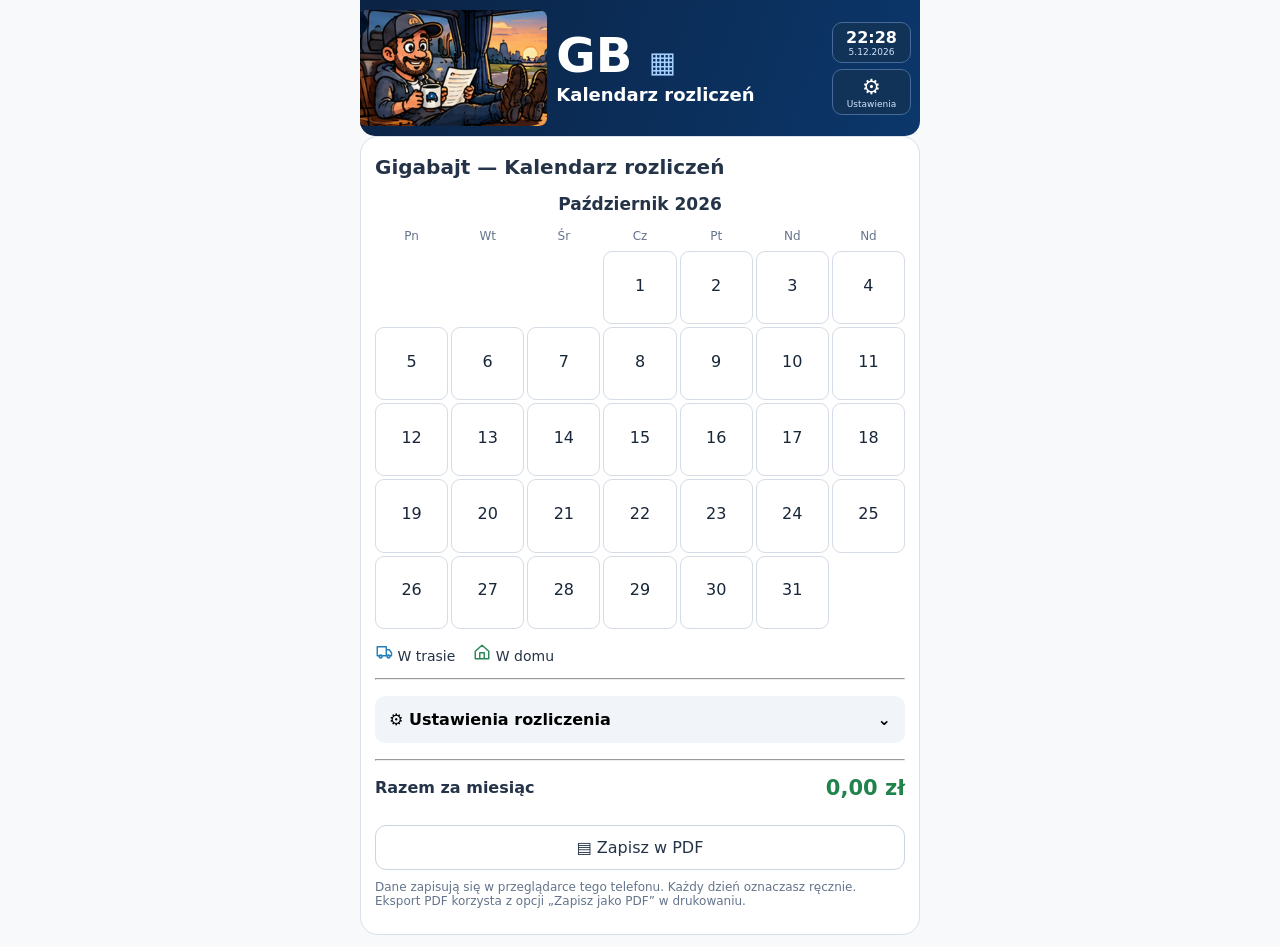
==== index.html @ 6aa5206d "Add files via upload" ====
<!doctype html><html lang="pl"><head><meta charset="utf-8"><meta name="viewport" content="width=device-width,initial-scale=1"><title>Gigabajt — Kalendarz rozliczeń</title><style>
:root{font-family:system-ui,-apple-system,Arial,sans-serif;color:#243347;background:#f7f9fb}*{box-sizing:border-box}body{margin:0;padding:12px}.app{max-width:560px;margin:auto;background:white;border:1px solid #d9e0e8;border-radius:18px;padding:14px}h1{font-size:20px;margin:4px 0 15px}h2{font-size:17px;text-align:center;margin:10px 0}.calendar{display:grid;grid-template-columns:repeat(7,minmax(0,1fr));gap:3px}.weekday{text-align:center;color:#64748b;font-size:12px;padding:5px 0}.day{aspect-ratio:1;border:1px solid #d5dce5;border-radius:9px;background:white;display:flex;flex-direction:column;justify-content:space-between;align-items:center;padding:1px 0;min-width:0;color:#182739;cursor:pointer}.day .money{font-size:clamp(8px,2.3vw,11px);color:#2176a8;font-weight:700;min-height:12px;white-space:nowrap}.day .date{font-size:16px}.day .icons{height:17px;display:flex;justify-content:center;align-items:center}.day.start{background:#fff2d2}.day.trip,.day.end{background:#e2f2e9}.day.vacation{background:#efe9fa}.day.selected{outline:2px solid #287db8}.legend{display:flex;gap:18px;align-items:center;margin:14px 0;font-size:14px}.symbol{display:inline-flex;align-items:center;justify-content:center;font-size:16px;line-height:1}.truck{color:#227eb9}.house{color:#278854}.symbol svg{width:18px;height:18px;stroke:currentColor;fill:none;stroke-width:1.9;stroke-linecap:round;stroke-linejoin:round}.day .symbol svg{width:17px;height:17px}.panel{border:1px solid #d9e0e8;border-radius:14px;padding:14px;margin:14px 0}.panel h3{margin:0 0 15px;font-size:19px}.choice{display:flex;gap:9px;align-items:center;margin:14px 0;font-size:16px}.choice input{accent-color:#222;width:19px;height:19px}label.field{display:block;font-size:14px;margin:14px 0 6px}input[type=text],input[type=number]{width:100%;border:1px solid #9ca3af;border-radius:12px;padding:13px;font-size:17px;background:white;color:#243347}button{cursor:pointer;font:inherit}.btn{border:1px solid #227eb9;border-radius:11px;padding:12px;background:#227eb9;color:white;width:100%;margin-top:10px}.btn.danger{color:#b91c1c;border-color:#efb1b1;background:white}.btn.secondary{background:white;color:#243347;border-color:#cbd5e1}.head{display:flex;justify-content:space-between;align-items:center;gap:8px}.head button{border:0;background:transparent;font-size:24px;color:#64748b}.settings{width:100%;border:0;border-radius:10px;background:#f1f5f9;text-align:left;padding:14px;font-weight:650;margin:8px 0}.choices{display:grid;grid-template-columns:1fr 1fr;gap:10px}.tile{border:1px solid #d5dce5;border-radius:12px;background:white;padding:16px 8px;min-height:88px}.tile.active{border:2px solid #278854}.muted{font-size:13px;color:#64748b}.total{display:flex;justify-content:space-between;align-items:center;gap:8px;font-weight:650;margin:15px 0}.total strong{color:#20834c;font-size:21px;white-space:nowrap}.error{color:#b91c1c;font-size:13px}.hint{color:#64748b;font-size:12px;margin-top:10px}.printhead{display:none}@media print{body{padding:0;background:white}.app{max-width:none;border:0}.no-print,.panel,.settings{display:none!important}.printhead{display:block}.day{break-inside:avoid}.calendar{max-width:700px}.day .money{font-size:12px}.day .date{font-size:18px}.day{height:75px;aspect-ratio:auto}.report{display:block!important}h1{font-size:24px}}.report{display:none}.report table{border-collapse:collapse;width:100%;font-size:12px}.report td,.report th{border:1px solid #ccc;padding:5px;text-align:left}
</style><link rel="stylesheet" href="gb-dodatki.css"></head><body><header id="gbHeader" class="gb-header no-print"><div class="gb-illustration" aria-hidden="true"></div><div class="gb-title"><div class="gb-logo">GB <span>▦</span></div><div id="gbSubTitle">Kalendarz rozliczeń</div></div><div class="gb-actions"><div class="gb-clock" id="gbClock"><b id="gbTime">--:--</b><small id="gbDate">--.--.----</small></div><button class="gb-gear" id="gbGear" type="button">⚙<small id="gbSettingsLabel">Ustawienia</small></button></div></header><section id="gbAppSettings" class="gb-options no-print" hidden></section><main class="app"><h1>Gigabajt — Kalendarz rozliczeń</h1><h2 id="month"></h2><div id="calendar" class="calendar"></div><div class="legend"><span><span class="symbol truck" id="legendTruck"></span> W trasie</span><span><span class="symbol house" id="legendHouse"></span> W domu</span></div><div id="editor" class="panel no-print" hidden></div><hr class="no-print"><button class="settings no-print" id="settingsButton">⚙ Ustawienia rozliczenia <span style="float:right">⌄</span></button><div id="settingsBody" class="panel no-print" hidden></div><hr><div class="total"><span>Razem za miesiąc</span><strong id="total">0,00 zł</strong></div><button class="btn secondary no-print" id="pdf">▤ Zapisz w PDF</button><p class="hint no-print">Dane zapisują się w przeglądarce tego telefonu. Każdy dzień oznaczasz ręcznie. Eksport PDF korzysta z opcji „Zapisz jako PDF” w drukowaniu.</p><section class="report" id="report"></section></main><script>
const truck='<span class="symbol truck"><svg viewBox="0 0 24 24"><path d="M3 5h12v12H3zM15 9h4l3 4v4h-7z"/><circle cx="7.5" cy="18" r="2"/><circle cx="18" cy="18" r="2"/></svg></span>';
const house='<span class="symbol house"><svg viewBox="0 0 24 24"><path d="m3 11 9-8 9 8v10H3zM9 21v-8h6v8"/></svg></span>';
const monthDate=new Date();let year=monthDate.getFullYear(),month=monthDate.getMonth();const monthNames=['stycznia','lutego','marca','kwietnia','maja','czerwca','lipca','sierpnia','września','października','listopada','grudnia'];
// Pierwszy test pozostaje w październiku 2026, zgodnie z zatwierdzonym kalendarzem.
year=2026;month=9;
const storageKey='gigabajt-rozliczenia-web-v1';let state={days:{},system:'daily',rate:'500',vacationRate:'190',kmRate:'0,80',mode:'hours'};try{const saved=JSON.parse(localStorage.getItem(storageKey)||'null');if(saved&&typeof saved==='object')state={...state,...saved}}catch(e){};
let selected=null,settingsPage='closed';const $=id=>document.getElementById(id),get=d=>state.days[d]||{kind:'empty'};const num=v=>Number(String(v??'').replace(',','.'));const valid=v=>String(v??'').trim()!==''&&Number.isFinite(num(v))&&num(v)>=0;const fmt=v=>v.toLocaleString('pl-PL',{minimumFractionDigits:2,maximumFractionDigits:2});const minutes=t=>{let a=(t||'00:00').split(':').map(Number);return a[0]*60+a[1]};const daysInMonth=new Date(year,month+1,0).getDate();function persist(){localStorage.setItem(storageKey,JSON.stringify(state))}
function pairs(){let start=null,out={};for(let d=1;d<=daysInMonth;d++){let v=get(d);if(v.kind==='start'&&valid(v.reading))start={day:d,reading:num(v.reading)};else if(v.kind==='end'&&start&&valid(v.reading)){let km=num(v.reading)-start.reading;if(km>=0)out[d]={from:start.day,km,pay:km*(valid(state.kmRate)?num(state.kmRate):0)};start=null}}return out}
function earning(d,p=pairs()){let v=get(d);if(v.kind==='vacation')return valid(v.vacAmount)?num(v.vacAmount):0;if(state.system==='km')return p[d]?.pay||0;let r=valid(state.rate)?num(state.rate):0;if(v.kind==='trip')return r;if(v.kind==='start')return ['start','both'].includes(state.mode)?r:r*(1440-minutes(v.time))/1440;if(v.kind==='end')return ['end','both'].includes(state.mode)?r:r*minutes(v.time)/1440;return 0}
function iconFor(k){return k==='start'?house+truck:k==='trip'?truck:k==='end'?truck+house:k==='home'||k==='vacation'?house:''}
function render(){let p=pairs(),html='';for(let w of ['Pn','Wt','Śr','Cz','Pt','So','Nd'])html+=`<div class="weekday">${w}</div>`;let offset=(new Date(year,month,1).getDay()+6)%7;for(let i=0;i<offset;i++)html+='<div></div>';for(let d=1;d<=daysInMonth;d++){let v=get(d),pay=earning(d,p);html+=`<button class="day ${v.kind} ${selected===d?'selected':''}" data-day="${d}"><span class="money">${pay>0?Math.round(pay)+' zł':''}</span><span class="date">${d}</span><span class="icons">${iconFor(v.kind)}</span></button>`} $('calendar').innerHTML=html;document.querySelectorAll('[data-day]').forEach(b=>b.onclick=()=>openDay(+b.dataset.day));$('month').textContent='Październik 2026';$('total').textContent=fmt(Array.from({length:daysInMonth},(_,i)=>earning(i+1,p)).reduce((a,b)=>a+b,0))+' zł';$('legendTruck').innerHTML=truck;$('legendHouse').innerHTML=house;renderReport(p)}
const options=[['start',house+truck,'Wyjazd w trasę'],['trip',truck,'W trasie / pracuję'],['end',truck+house,'Powrót do domu'],['home',house,'Pobyt w domu'],['vacation',house,'Urlop płatny']];function openDay(d){selected=d;let v=get(d);$('editor').hidden=false;$('editor').innerHTML=`<div class="head"><h3>${d} ${monthNames[month]}</h3><button id="closeEditor">×</button></div><p>Wybierz oznaczenie tego dnia:</p>${options.map(([k,ico,t])=>`<label class="choice"><input type="radio" name="kind" value="${k}" ${v.kind===k?'checked':''}>${ico} ${t}</label>`).join('')}<div id="extra"></div><p id="err" class="error"></p><button class="btn" id="saveDay">Zatwierdź dzień</button>${v.kind!=='empty'?'<button class="btn danger" id="removeDay">Usuń dane dnia</button>':''}`;document.querySelectorAll('input[name=kind]').forEach(x=>x.onchange=showExtra);$('closeEditor').onclick=()=>{selected=null;$('editor').hidden=true;render()};$('saveDay').onclick=saveDay;if($('removeDay'))$('removeDay').onclick=()=>{delete state.days[selected];persist();selected=null;$('editor').hidden=true;render()};showExtra();render()}
function showExtra(){let kind=document.querySelector('input[name=kind]:checked')?.value||'empty',v=get(selected),x='';if(kind==='start'||kind==='end'){if(state.system==='km')x=`<label class="field">${kind==='start'?'Początkowy':'Końcowy'} stan licznika (km)</label><input id="entry" type="number" inputmode="decimal" enterkeyhint="done" value="${v.reading||''}" placeholder="Np. 125000">`;else x=`<label class="field">${kind==='start'?'Godzina wyjazdu':'Godzina powrotu'} (HH:MM)</label><input id="entry" type="text" inputmode="numeric" enterkeyhint="done" value="${v.time||(kind==='end'?'18:00':'06:00')}" placeholder="06:00">`}if(kind==='vacation')x=`<label class="field">Ile masz płacone za jeden dzień urlopu? (zł)</label><input id="entry" type="text" inputmode="decimal" enterkeyhint="done" value="${v.kind==='vacation'?v.vacAmount:state.vacationRate}" placeholder="Np. 200">`;$('extra').innerHTML=x;const entry=$('entry');if(entry)entry.addEventListener('keydown',e=>{if(e.key==='Enter'){e.preventDefault();saveDay()}})}
function saveDay(){let kind=document.querySelector('input[name=kind]:checked')?.value||'empty',v=get(selected),entry=$('entry')?.value||'',next={kind,time:v.time||'',reading:v.reading||'',vacAmount:v.vacAmount};if(['start','end'].includes(kind)){if(state.system==='km'){if(!valid(entry))return $('err').textContent='Wpisz poprawny stan licznika.';next.reading=entry}else{if(!/^([01]\d|2[0-3]):[0-5]\d$/.test(entry))return $('err').textContent='Wpisz poprawną godzinę HH:MM.';next.time=entry}}if(kind==='vacation'){if(!valid(entry))return $('err').textContent='Wpisz poprawną kwotę urlopu.';next.vacAmount=entry}state.days[selected]=next;persist();selected=null;$('editor').hidden=true;render()}
$('settingsButton').onclick=()=>{settingsPage=settingsPage==='closed'?'menu':'closed';renderSettings()};function renderSettings(){let el=$('settingsBody');el.hidden=settingsPage==='closed';if(el.hidden)return;if(settingsPage==='menu'){el.innerHTML=`<p>Wybierz sposób rozliczania:</p><div class="choices"><button class="tile ${state.system==='daily'?'active':''}" data-page="daily">▦<br>Dniówki ${state.system==='daily'?'✓':''}</button><button class="tile ${state.system==='km'?'active':''}" data-page="km">♧<br>Kilometrówka ${state.system==='km'?'✓':''}</button></div>`;el.querySelectorAll('[data-page]').forEach(b=>b.onclick=()=>{settingsPage=b.dataset.page;renderSettings()});return}let daily=settingsPage==='daily';el.innerHTML=`<button class="btn secondary" id="back">← Wróć</button><h3>Ustawienia ${daily?'dniówki':'kilometrówki'}</h3><label class="choice"><input type="checkbox" id="active" ${state.system===settingsPage?'checked':''}> Rozliczaj mnie w systemie ${daily?'dniówek':'kilometrówki'}</label>${daily?`<label class="field">Dniówka (zł)</label><input id="rate" type="text" inputmode="decimal" enterkeyhint="done" value="${state.rate}"><label class="field">Stawka urlopowa — domyślna (zł)</label><input id="vacationRate" type="text" inputmode="decimal" enterkeyhint="done" value="${state.vacationRate}"><label class="field">Sposób naliczania wyjazdu i powrotu</label>${[['hours','Wyjazd i powrót według godzin'],['start','Wyjazd pełny, powrót według godzin'],['end','Wyjazd według godzin, powrót pełny'],['both','Wyjazd i powrót — pełne dniówki']].map(([v,t])=>`<label class="choice"><input type="radio" name="mode" value="${v}" ${state.mode===v?'checked':''}>${t}</label>`).join('')}`:`<label class="field">Stawka za kilometr (zł/km)</label><input id="kmRate" type="text" inputmode="decimal" enterkeyhint="done" value="${state.kmRate}"><p class="muted">Stan licznika wpisujesz w dniu wyjazdu i powrotu.</p>`}<p id="settingsErr" class="error"></p><button class="btn" id="saveSettings">Zapisz i zamknij</button>`;$('back').onclick=()=>{settingsPage='menu';renderSettings()};$('active').onchange=e=>{if(e.target.checked){state.system=settingsPage;persist();render()}};$('saveSettings').onclick=saveSettings;el.querySelectorAll('input:not([type=radio]):not([type=checkbox])').forEach(i=>i.onkeydown=e=>{if(e.key==='Enter'){e.preventDefault();saveSettings()}})}
function saveSettings(){let keys=settingsPage==='daily'?['rate','vacationRate']:['kmRate'];for(let k of keys){let value=$(k).value;if(!valid(value))return $('settingsErr').textContent='Wpisz poprawną stawkę.';state[k]=value}if(settingsPage==='daily')state.mode=document.querySelector('input[name=mode]:checked').value;persist();settingsPage='closed';renderSettings();render()}
const labels={start:'Wyjazd w trasę',trip:'W trasie',end:'Powrót do domu',home:'Pobyt w domu',vacation:'Urlop płatny'};function renderReport(p){let rows='';for(let d=1;d<=daysInMonth;d++){let v=get(d);if(v.kind==='empty')continue;let detail=v.kind==='vacation'?`Urlop: ${fmt(num(v.vacAmount)||0)} zł`:state.system==='km'?(v.reading?`Licznik: ${v.reading} km`:'')+(p[d]?` | Przebieg: ${p[d].km} km`:''):(v.kind==='start'||v.kind==='end'?`Godzina: ${v.time}`:'');rows+=`<tr><td>${d}.10.2026</td><td>${labels[v.kind]}</td><td>${detail}</td><td>${fmt(earning(d,p))} zł</td></tr>`}$('report').innerHTML=`<h3>Zestawienie miesięczne — ${state.system==='daily'?'dniówki':'kilometrówka'}</h3><table><thead><tr><th>Data</th><th>Oznaczenie</th><th>Szczegóły</th><th>Kwota</th></tr></thead><tbody>${rows||'<tr><td colspan="4">Brak wpisów</td></tr>'}</tbody></table>`}
$('pdf').onclick=()=>window.print();render();
</script><script src="gb-dodatki.js"></script></body></html>
---- gb-dodatki.css ----
/* ADD-ON ONLY: existing .calendar, .day, icon and billing styles are unchanged. */
body{padding-top:0}.gb-header{max-width:560px;margin:0 auto;background:linear-gradient(110deg,#0b2344,#0b376b);color:white;border-radius:0 0 15px 15px;min-height:128px;display:flex;align-items:center;gap:9px;overflow:hidden;padding:10px 9px 10px 0}.gb-illustration{align-self:stretch;flex:0 0 34%;min-height:116px;background:url('kierowca-gb.jpg') center center/cover no-repeat;border-radius:0 8px 8px 0}.gb-title{flex:1;min-width:0}.gb-logo{font-size:clamp(28px,8vw,48px);font-weight:800;line-height:1}.gb-logo span{font-size:.6em;color:#a5cfff}.gb-title #gbSubTitle{font-size:clamp(11px,3.2vw,18px);font-weight:700;line-height:1.2;margin-top:5px}.gb-actions{display:flex;flex-direction:column;gap:6px;align-items:stretch;flex:0 0 79px}.gb-clock,.gb-gear{border:1px solid #466b9a;background:#123358;border-radius:10px;color:white;text-align:center;padding:5px 3px}.gb-clock b{font-size:16px;display:block}.gb-clock small,.gb-gear small{font-size:9px;display:block;color:#d3e4fa}.gb-gear{cursor:pointer;font-size:21px}.gb-options{max-width:560px;margin:7px auto;background:#fff;border:1px solid #d9e0e8;border-radius:13px;padding:14px;color:#243347;box-shadow:0 5px 20px #15243a1a}.gb-options h3{margin:0 0 12px}.gb-options h4{margin:16px 0 7px}.gb-options label{display:block;margin:7px 0}.gb-options select,.gb-options input[type=text],.gb-options input[type=date],.gb-options input[type=time]{font:inherit;border:1px solid #b8c3d0;border-radius:8px;padding:8px;max-width:100%;width:100%;background:white;color:#243347}.gb-options input[type=checkbox]{accent-color:#2378b9}.gb-palette{display:grid;grid-template-columns:repeat(5,minmax(0,1fr));gap:7px}.gb-color{min-height:43px;border:2px solid #b8c3d0;border-radius:9px;cursor:pointer}.gb-color.active{border:3px solid #125a96;outline:2px solid white;outline-offset:-5px}.gb-options .gb-close{background:#1b5487;color:white;border:0;border-radius:9px;padding:10px;width:100%;margin-top:15px}.gb-options .gb-note{font-size:12px;color:#526477}.gb-theme-dark{background:#101c2b;color:#e8edf7}.gb-theme-dark .app{background:var(--gb-calendar-bg,#ffffff);color:#e8edf7;border-color:#53657a}.gb-theme-dark .panel,.gb-theme-dark #settingsBody{background:#1d3045;color:#e8edf7;border-color:#53657a}.gb-theme-dark .settings{background:#28415d;color:#fff}.gb-theme-dark .tile{background:#233950;color:#fff}.gb-theme-dark .muted,.gb-theme-dark .hint{color:#b8c7d9}.gb-theme-dark .gb-options{background:#1d3045;color:#e8edf7}.gb-theme-dark .gb-options .gb-note{color:#b8c7d9}.gb-theme-dark .app h1,.gb-theme-dark .app h2{color:#152b46}.app{background:var(--gb-calendar-bg,#ffffff)}@media print{.gb-header,.gb-options{display:none!important}body{padding:0}}
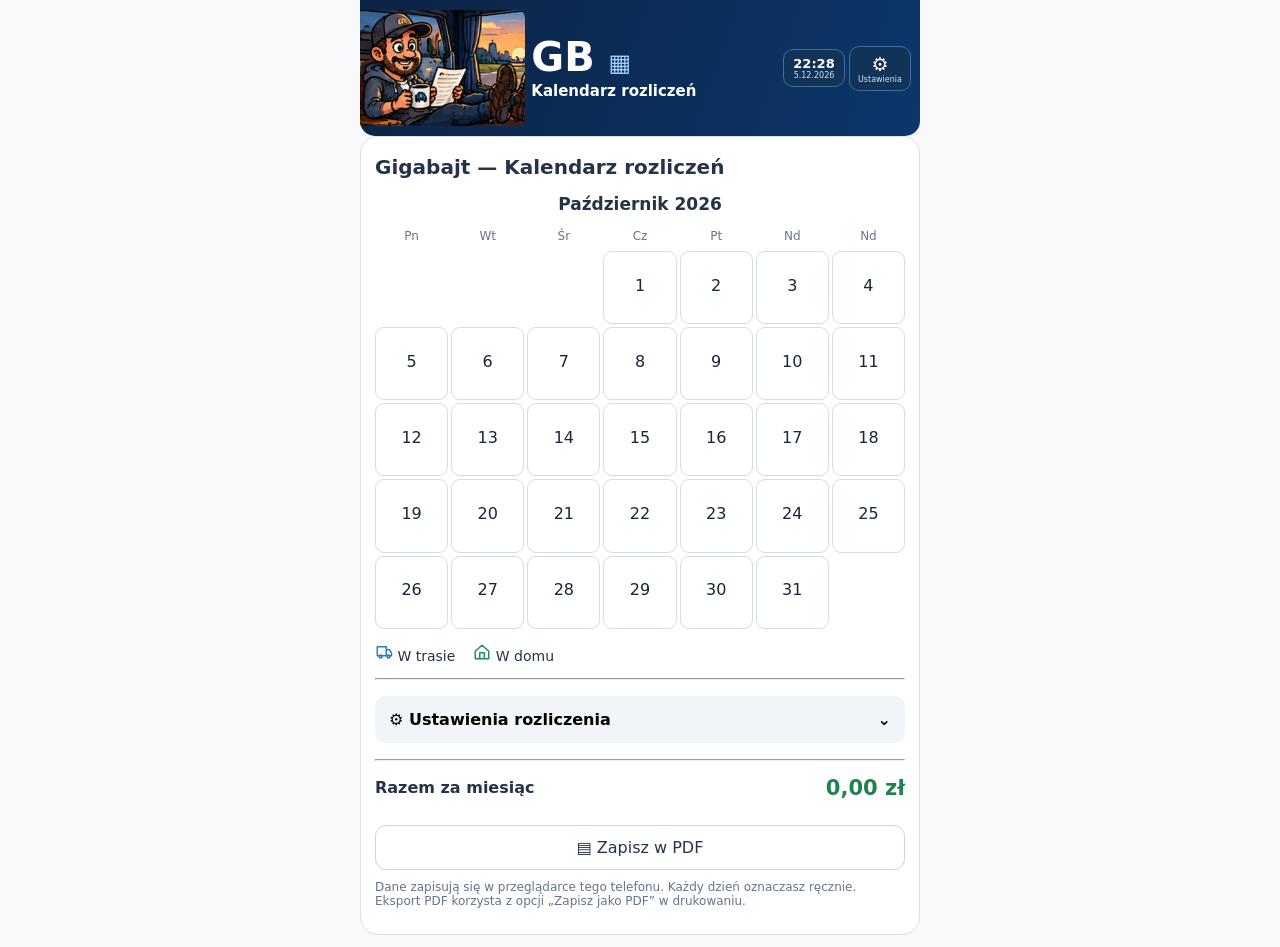
==== commit 00ddc6eb: "Add files via upload" ====
--- a/index.html
+++ b/index.html
@@ -1,6 +1,6 @@
 <!doctype html><html lang="pl"><head><meta charset="utf-8"><meta name="viewport" content="width=device-width,initial-scale=1"><title>Gigabajt — Kalendarz rozliczeń</title><style>
 :root{font-family:system-ui,-apple-system,Arial,sans-serif;color:#243347;background:#f7f9fb}*{box-sizing:border-box}body{margin:0;padding:12px}.app{max-width:560px;margin:auto;background:white;border:1px solid #d9e0e8;border-radius:18px;padding:14px}h1{font-size:20px;margin:4px 0 15px}h2{font-size:17px;text-align:center;margin:10px 0}.calendar{display:grid;grid-template-columns:repeat(7,minmax(0,1fr));gap:3px}.weekday{text-align:center;color:#64748b;font-size:12px;padding:5px 0}.day{aspect-ratio:1;border:1px solid #d5dce5;border-radius:9px;background:white;display:flex;flex-direction:column;justify-content:space-between;align-items:center;padding:1px 0;min-width:0;color:#182739;cursor:pointer}.day .money{font-size:clamp(8px,2.3vw,11px);color:#2176a8;font-weight:700;min-height:12px;white-space:nowrap}.day .date{font-size:16px}.day .icons{height:17px;display:flex;justify-content:center;align-items:center}.day.start{background:#fff2d2}.day.trip,.day.end{background:#e2f2e9}.day.vacation{background:#efe9fa}.day.selected{outline:2px solid #287db8}.legend{display:flex;gap:18px;align-items:center;margin:14px 0;font-size:14px}.symbol{display:inline-flex;align-items:center;justify-content:center;font-size:16px;line-height:1}.truck{color:#227eb9}.house{color:#278854}.symbol svg{width:18px;height:18px;stroke:currentColor;fill:none;stroke-width:1.9;stroke-linecap:round;stroke-linejoin:round}.day .symbol svg{width:17px;height:17px}.panel{border:1px solid #d9e0e8;border-radius:14px;padding:14px;margin:14px 0}.panel h3{margin:0 0 15px;font-size:19px}.choice{display:flex;gap:9px;align-items:center;margin:14px 0;font-size:16px}.choice input{accent-color:#222;width:19px;height:19px}label.field{display:block;font-size:14px;margin:14px 0 6px}input[type=text],input[type=number]{width:100%;border:1px solid #9ca3af;border-radius:12px;padding:13px;font-size:17px;background:white;color:#243347}button{cursor:pointer;font:inherit}.btn{border:1px solid #227eb9;border-radius:11px;padding:12px;background:#227eb9;color:white;width:100%;margin-top:10px}.btn.danger{color:#b91c1c;border-color:#efb1b1;background:white}.btn.secondary{background:white;color:#243347;border-color:#cbd5e1}.head{display:flex;justify-content:space-between;align-items:center;gap:8px}.head button{border:0;background:transparent;font-size:24px;color:#64748b}.settings{width:100%;border:0;border-radius:10px;background:#f1f5f9;text-align:left;padding:14px;font-weight:650;margin:8px 0}.choices{display:grid;grid-template-columns:1fr 1fr;gap:10px}.tile{border:1px solid #d5dce5;border-radius:12px;background:white;padding:16px 8px;min-height:88px}.tile.active{border:2px solid #278854}.muted{font-size:13px;color:#64748b}.total{display:flex;justify-content:space-between;align-items:center;gap:8px;font-weight:650;margin:15px 0}.total strong{color:#20834c;font-size:21px;white-space:nowrap}.error{color:#b91c1c;font-size:13px}.hint{color:#64748b;font-size:12px;margin-top:10px}.printhead{display:none}@media print{body{padding:0;background:white}.app{max-width:none;border:0}.no-print,.panel,.settings{display:none!important}.printhead{display:block}.day{break-inside:avoid}.calendar{max-width:700px}.day .money{font-size:12px}.day .date{font-size:18px}.day{height:75px;aspect-ratio:auto}.report{display:block!important}h1{font-size:24px}}.report{display:none}.report table{border-collapse:collapse;width:100%;font-size:12px}.report td,.report th{border:1px solid #ccc;padding:5px;text-align:left}
-</style><link rel="stylesheet" href="gb-dodatki.css"></head><body><header id="gbHeader" class="gb-header no-print"><div class="gb-illustration" aria-hidden="true"></div><div class="gb-title"><div class="gb-logo">GB <span>▦</span></div><div id="gbSubTitle">Kalendarz rozliczeń</div></div><div class="gb-actions"><div class="gb-clock" id="gbClock"><b id="gbTime">--:--</b><small id="gbDate">--.--.----</small></div><button class="gb-gear" id="gbGear" type="button">⚙<small id="gbSettingsLabel">Ustawienia</small></button></div></header><section id="gbAppSettings" class="gb-options no-print" hidden></section><main class="app"><h1>Gigabajt — Kalendarz rozliczeń</h1><h2 id="month"></h2><div id="calendar" class="calendar"></div><div class="legend"><span><span class="symbol truck" id="legendTruck"></span> W trasie</span><span><span class="symbol house" id="legendHouse"></span> W domu</span></div><div id="editor" class="panel no-print" hidden></div><hr class="no-print"><button class="settings no-print" id="settingsButton">⚙ Ustawienia rozliczenia <span style="float:right">⌄</span></button><div id="settingsBody" class="panel no-print" hidden></div><hr><div class="total"><span>Razem za miesiąc</span><strong id="total">0,00 zł</strong></div><button class="btn secondary no-print" id="pdf">▤ Zapisz w PDF</button><p class="hint no-print">Dane zapisują się w przeglądarce tego telefonu. Każdy dzień oznaczasz ręcznie. Eksport PDF korzysta z opcji „Zapisz jako PDF” w drukowaniu.</p><section class="report" id="report"></section></main><script>
+</style><link rel="stylesheet" href="gb-dodatki.css?v=2.3.0"></head><body><header id="gbHeader" class="gb-header no-print"><div class="gb-illustration" aria-hidden="true"></div><div class="gb-title"><div class="gb-logo">GB <span>▦</span></div><div id="gbSubTitle">Kalendarz rozliczeń</div></div><div class="gb-actions"><div class="gb-clock" id="gbClock"><b id="gbTime">--:--</b><small id="gbDate">--.--.----</small></div><button class="gb-gear" id="gbGear" type="button">⚙<small id="gbSettingsLabel">Ustawienia</small></button></div></header><section id="gbAppSettings" class="gb-options no-print" hidden></section><main class="app"><h1>Gigabajt — Kalendarz rozliczeń</h1><h2 id="month"></h2><div id="calendar" class="calendar"></div><div class="legend"><span><span class="symbol truck" id="legendTruck"></span> W trasie</span><span><span class="symbol house" id="legendHouse"></span> W domu</span></div><div id="editor" class="panel no-print" hidden></div><hr class="no-print"><button class="settings no-print" id="settingsButton">⚙ Ustawienia rozliczenia <span style="float:right">⌄</span></button><div id="settingsBody" class="panel no-print" hidden></div><hr><div class="total"><span>Razem za miesiąc</span><strong id="total">0,00 zł</strong></div><button class="btn secondary no-print" id="pdf">▤ Zapisz w PDF</button><p class="hint no-print">Dane zapisują się w przeglądarce tego telefonu. Każdy dzień oznaczasz ręcznie. Eksport PDF korzysta z opcji „Zapisz jako PDF” w drukowaniu.</p><section class="report" id="report"></section></main><script>
 const truck='<span class="symbol truck"><svg viewBox="0 0 24 24"><path d="M3 5h12v12H3zM15 9h4l3 4v4h-7z"/><circle cx="7.5" cy="18" r="2"/><circle cx="18" cy="18" r="2"/></svg></span>';
 const house='<span class="symbol house"><svg viewBox="0 0 24 24"><path d="m3 11 9-8 9 8v10H3zM9 21v-8h6v8"/></svg></span>';
 const monthDate=new Date();let year=monthDate.getFullYear(),month=monthDate.getMonth();const monthNames=['stycznia','lutego','marca','kwietnia','maja','czerwca','lipca','sierpnia','września','października','listopada','grudnia'];
@@ -13,10 +13,15 @@
 function iconFor(k){return k==='start'?house+truck:k==='trip'?truck:k==='end'?truck+house:k==='home'||k==='vacation'?house:''}
 function render(){let p=pairs(),html='';for(let w of ['Pn','Wt','Śr','Cz','Pt','So','Nd'])html+=`<div class="weekday">${w}</div>`;let offset=(new Date(year,month,1).getDay()+6)%7;for(let i=0;i<offset;i++)html+='<div></div>';for(let d=1;d<=daysInMonth;d++){let v=get(d),pay=earning(d,p);html+=`<button class="day ${v.kind} ${selected===d?'selected':''}" data-day="${d}"><span class="money">${pay>0?Math.round(pay)+' zł':''}</span><span class="date">${d}</span><span class="icons">${iconFor(v.kind)}</span></button>`} $('calendar').innerHTML=html;document.querySelectorAll('[data-day]').forEach(b=>b.onclick=()=>openDay(+b.dataset.day));$('month').textContent='Październik 2026';$('total').textContent=fmt(Array.from({length:daysInMonth},(_,i)=>earning(i+1,p)).reduce((a,b)=>a+b,0))+' zł';$('legendTruck').innerHTML=truck;$('legendHouse').innerHTML=house;renderReport(p)}
 const options=[['start',house+truck,'Wyjazd w trasę'],['trip',truck,'W trasie / pracuję'],['end',truck+house,'Powrót do domu'],['home',house,'Pobyt w domu'],['vacation',house,'Urlop płatny']];function openDay(d){selected=d;let v=get(d);$('editor').hidden=false;$('editor').innerHTML=`<div class="head"><h3>${d} ${monthNames[month]}</h3><button id="closeEditor">×</button></div><p>Wybierz oznaczenie tego dnia:</p>${options.map(([k,ico,t])=>`<label class="choice"><input type="radio" name="kind" value="${k}" ${v.kind===k?'checked':''}>${ico} ${t}</label>`).join('')}<div id="extra"></div><p id="err" class="error"></p><button class="btn" id="saveDay">Zatwierdź dzień</button>${v.kind!=='empty'?'<button class="btn danger" id="removeDay">Usuń dane dnia</button>':''}`;document.querySelectorAll('input[name=kind]').forEach(x=>x.onchange=showExtra);$('closeEditor').onclick=()=>{selected=null;$('editor').hidden=true;render()};$('saveDay').onclick=saveDay;if($('removeDay'))$('removeDay').onclick=()=>{delete state.days[selected];persist();selected=null;$('editor').hidden=true;render()};showExtra();render()}
-function showExtra(){let kind=document.querySelector('input[name=kind]:checked')?.value||'empty',v=get(selected),x='';if(kind==='start'||kind==='end'){if(state.system==='km')x=`<label class="field">${kind==='start'?'Początkowy':'Końcowy'} stan licznika (km)</label><input id="entry" type="number" inputmode="decimal" enterkeyhint="done" value="${v.reading||''}" placeholder="Np. 125000">`;else x=`<label class="field">${kind==='start'?'Godzina wyjazdu':'Godzina powrotu'} (HH:MM)</label><input id="entry" type="text" inputmode="numeric" enterkeyhint="done" value="${v.time||(kind==='end'?'18:00':'06:00')}" placeholder="06:00">`}if(kind==='vacation')x=`<label class="field">Ile masz płacone za jeden dzień urlopu? (zł)</label><input id="entry" type="text" inputmode="decimal" enterkeyhint="done" value="${v.kind==='vacation'?v.vacAmount:state.vacationRate}" placeholder="Np. 200">`;$('extra').innerHTML=x;const entry=$('entry');if(entry)entry.addEventListener('keydown',e=>{if(e.key==='Enter'){e.preventDefault();saveDay()}})}
+function showExtra(){let kind=document.querySelector('input[name=kind]:checked')?.value||'empty',v=get(selected),x='';if(kind==='start'||kind==='end'){if(state.system==='km')x=`<label class="field">${kind==='start'?'Początkowy':'Końcowy'} stan licznika (km)</label><input id="entry" type="number" inputmode="decimal" enterkeyhint="done" value="${v.reading||''}" placeholder="Np. 125000">`;else x=`<label class="field">${kind==='start'?'Godzina wyjazdu':'Godzina powrotu'} (HH:MM)</label><input id="entry" type="text" inputmode="numeric" enterkeyhint="done" value="${v.time||(kind==='end'?'18:00':'06:00')}" placeholder="06:00">`}if(kind==='vacation')x=`<label class="field">Ile masz płacone za jeden dzień urlopu? (zł)</label><input id="entry" type="text" inputmode="decimal" enterkeyhint="done" value="${v.kind==='vacation'?v.vacAmount:state.vacationRate}" placeholder="Np. 200">`;$('extra').innerHTML=x;const entry=$('entry');if(entry){if((kind==='start'||kind==='end')&&state.system!=='km'){
+entry.setAttribute('maxlength','5');entry.setAttribute('autocomplete','off');
+entry.addEventListener('focus',()=>{requestAnimationFrame(()=>{try{entry.setSelectionRange(0,entry.value.length)}catch(e){}})});
+entry.addEventListener('input',()=>{const old=entry.value;const digits=old.replace(/\D/g,'').slice(0,4);entry.value=digits.length>2?digits.slice(0,2)+':'+digits.slice(2):digits;});
+entry.addEventListener('blur',()=>{let digits=entry.value.replace(/\D/g,'');if(digits.length===4)entry.value=digits.slice(0,2)+':'+digits.slice(2)});
+}entry.addEventListener('keydown',e=>{if(e.key==='Enter'){e.preventDefault();saveDay()}})}}
 function saveDay(){let kind=document.querySelector('input[name=kind]:checked')?.value||'empty',v=get(selected),entry=$('entry')?.value||'',next={kind,time:v.time||'',reading:v.reading||'',vacAmount:v.vacAmount};if(['start','end'].includes(kind)){if(state.system==='km'){if(!valid(entry))return $('err').textContent='Wpisz poprawny stan licznika.';next.reading=entry}else{if(!/^([01]\d|2[0-3]):[0-5]\d$/.test(entry))return $('err').textContent='Wpisz poprawną godzinę HH:MM.';next.time=entry}}if(kind==='vacation'){if(!valid(entry))return $('err').textContent='Wpisz poprawną kwotę urlopu.';next.vacAmount=entry}state.days[selected]=next;persist();selected=null;$('editor').hidden=true;render()}
 $('settingsButton').onclick=()=>{settingsPage=settingsPage==='closed'?'menu':'closed';renderSettings()};function renderSettings(){let el=$('settingsBody');el.hidden=settingsPage==='closed';if(el.hidden)return;if(settingsPage==='menu'){el.innerHTML=`<p>Wybierz sposób rozliczania:</p><div class="choices"><button class="tile ${state.system==='daily'?'active':''}" data-page="daily">▦<br>Dniówki ${state.system==='daily'?'✓':''}</button><button class="tile ${state.system==='km'?'active':''}" data-page="km">♧<br>Kilometrówka ${state.system==='km'?'✓':''}</button></div>`;el.querySelectorAll('[data-page]').forEach(b=>b.onclick=()=>{settingsPage=b.dataset.page;renderSettings()});return}let daily=settingsPage==='daily';el.innerHTML=`<button class="btn secondary" id="back">← Wróć</button><h3>Ustawienia ${daily?'dniówki':'kilometrówki'}</h3><label class="choice"><input type="checkbox" id="active" ${state.system===settingsPage?'checked':''}> Rozliczaj mnie w systemie ${daily?'dniówek':'kilometrówki'}</label>${daily?`<label class="field">Dniówka (zł)</label><input id="rate" type="text" inputmode="decimal" enterkeyhint="done" value="${state.rate}"><label class="field">Stawka urlopowa — domyślna (zł)</label><input id="vacationRate" type="text" inputmode="decimal" enterkeyhint="done" value="${state.vacationRate}"><label class="field">Sposób naliczania wyjazdu i powrotu</label>${[['hours','Wyjazd i powrót według godzin'],['start','Wyjazd pełny, powrót według godzin'],['end','Wyjazd według godzin, powrót pełny'],['both','Wyjazd i powrót — pełne dniówki']].map(([v,t])=>`<label class="choice"><input type="radio" name="mode" value="${v}" ${state.mode===v?'checked':''}>${t}</label>`).join('')}`:`<label class="field">Stawka za kilometr (zł/km)</label><input id="kmRate" type="text" inputmode="decimal" enterkeyhint="done" value="${state.kmRate}"><p class="muted">Stan licznika wpisujesz w dniu wyjazdu i powrotu.</p>`}<p id="settingsErr" class="error"></p><button class="btn" id="saveSettings">Zapisz i zamknij</button>`;$('back').onclick=()=>{settingsPage='menu';renderSettings()};$('active').onchange=e=>{if(e.target.checked){state.system=settingsPage;persist();render()}};$('saveSettings').onclick=saveSettings;el.querySelectorAll('input:not([type=radio]):not([type=checkbox])').forEach(i=>i.onkeydown=e=>{if(e.key==='Enter'){e.preventDefault();saveSettings()}})}
 function saveSettings(){let keys=settingsPage==='daily'?['rate','vacationRate']:['kmRate'];for(let k of keys){let value=$(k).value;if(!valid(value))return $('settingsErr').textContent='Wpisz poprawną stawkę.';state[k]=value}if(settingsPage==='daily')state.mode=document.querySelector('input[name=mode]:checked').value;persist();settingsPage='closed';renderSettings();render()}
 const labels={start:'Wyjazd w trasę',trip:'W trasie',end:'Powrót do domu',home:'Pobyt w domu',vacation:'Urlop płatny'};function renderReport(p){let rows='';for(let d=1;d<=daysInMonth;d++){let v=get(d);if(v.kind==='empty')continue;let detail=v.kind==='vacation'?`Urlop: ${fmt(num(v.vacAmount)||0)} zł`:state.system==='km'?(v.reading?`Licznik: ${v.reading} km`:'')+(p[d]?` | Przebieg: ${p[d].km} km`:''):(v.kind==='start'||v.kind==='end'?`Godzina: ${v.time}`:'');rows+=`<tr><td>${d}.10.2026</td><td>${labels[v.kind]}</td><td>${detail}</td><td>${fmt(earning(d,p))} zł</td></tr>`}$('report').innerHTML=`<h3>Zestawienie miesięczne — ${state.system==='daily'?'dniówki':'kilometrówka'}</h3><table><thead><tr><th>Data</th><th>Oznaczenie</th><th>Szczegóły</th><th>Kwota</th></tr></thead><tbody>${rows||'<tr><td colspan="4">Brak wpisów</td></tr>'}</tbody></table>`}
 $('pdf').onclick=()=>window.print();render();
-</script><script src="gb-dodatki.js"></script></body></html>
+</script><script src="gb-dodatki.js?v=2.3.0"></script></body></html>
--- a/gb-dodatki.css
+++ b/gb-dodatki.css
@@ -1,2 +1,14 @@
 /* ADD-ON ONLY: existing .calendar, .day, icon and billing styles are unchanged. */
-body{padding-top:0}.gb-header{max-width:560px;margin:0 auto;background:linear-gradient(110deg,#0b2344,#0b376b);color:white;border-radius:0 0 15px 15px;min-height:128px;display:flex;align-items:center;gap:9px;overflow:hidden;padding:10px 9px 10px 0}.gb-illustration{align-self:stretch;flex:0 0 34%;min-height:116px;background:url('kierowca-gb.jpg') center center/cover no-repeat;border-radius:0 8px 8px 0}.gb-title{flex:1;min-width:0}.gb-logo{font-size:clamp(28px,8vw,48px);font-weight:800;line-height:1}.gb-logo span{font-size:.6em;color:#a5cfff}.gb-title #gbSubTitle{font-size:clamp(11px,3.2vw,18px);font-weight:700;line-height:1.2;margin-top:5px}.gb-actions{display:flex;flex-direction:column;gap:6px;align-items:stretch;flex:0 0 79px}.gb-clock,.gb-gear{border:1px solid #466b9a;background:#123358;border-radius:10px;color:white;text-align:center;padding:5px 3px}.gb-clock b{font-size:16px;display:block}.gb-clock small,.gb-gear small{font-size:9px;display:block;color:#d3e4fa}.gb-gear{cursor:pointer;font-size:21px}.gb-options{max-width:560px;margin:7px auto;background:#fff;border:1px solid #d9e0e8;border-radius:13px;padding:14px;color:#243347;box-shadow:0 5px 20px #15243a1a}.gb-options h3{margin:0 0 12px}.gb-options h4{margin:16px 0 7px}.gb-options label{display:block;margin:7px 0}.gb-options select,.gb-options input[type=text],.gb-options input[type=date],.gb-options input[type=time]{font:inherit;border:1px solid #b8c3d0;border-radius:8px;padding:8px;max-width:100%;width:100%;background:white;color:#243347}.gb-options input[type=checkbox]{accent-color:#2378b9}.gb-palette{display:grid;grid-template-columns:repeat(5,minmax(0,1fr));gap:7px}.gb-color{min-height:43px;border:2px solid #b8c3d0;border-radius:9px;cursor:pointer}.gb-color.active{border:3px solid #125a96;outline:2px solid white;outline-offset:-5px}.gb-options .gb-close{background:#1b5487;color:white;border:0;border-radius:9px;padding:10px;width:100%;margin-top:15px}.gb-options .gb-note{font-size:12px;color:#526477}.gb-theme-dark{background:#101c2b;color:#e8edf7}.gb-theme-dark .app{background:var(--gb-calendar-bg,#ffffff);color:#e8edf7;border-color:#53657a}.gb-theme-dark .panel,.gb-theme-dark #settingsBody{background:#1d3045;color:#e8edf7;border-color:#53657a}.gb-theme-dark .settings{background:#28415d;color:#fff}.gb-theme-dark .tile{background:#233950;color:#fff}.gb-theme-dark .muted,.gb-theme-dark .hint{color:#b8c7d9}.gb-theme-dark .gb-options{background:#1d3045;color:#e8edf7}.gb-theme-dark .gb-options .gb-note{color:#b8c7d9}.gb-theme-dark .app h1,.gb-theme-dark .app h2{color:#152b46}.app{background:var(--gb-calendar-bg,#ffffff)}@media print{.gb-header,.gb-options{display:none!important}body{padding:0}}
+body{padding-top:0}.gb-header{max-width:560px;margin:0 auto;background:linear-gradient(110deg,#0b2344,#0b376b);color:white;border-radius:0 0 15px 15px;min-height:128px;display:flex;align-items:center;gap:9px;overflow:hidden;padding:10px 9px 10px 0}.gb-illustration{align-self:stretch;flex:0 0 34%;min-height:116px;background:url('kierowca-gb.jpg') center center/cover no-repeat;border-radius:0 8px 8px 0}.gb-title{flex:1;min-width:0}.gb-logo{font-size:clamp(28px,8vw,48px);font-weight:800;line-height:1}.gb-logo span{font-size:.6em;color:#a5cfff}.gb-title #gbSubTitle{font-size:clamp(11px,3.2vw,18px);font-weight:700;line-height:1.2;margin-top:5px}.gb-actions{display:flex;flex-direction:row;gap:5px;align-items:center;justify-content:flex-end;flex:0 0 auto}.gb-clock,.gb-gear{border:1px solid #466b9a;background:#123358;border-radius:10px;color:white;text-align:center;padding:5px 3px}.gb-clock b{font-size:16px;display:block}.gb-clock small,.gb-gear small{font-size:9px;display:block;color:#d3e4fa}.gb-gear{cursor:pointer;font-size:21px}.gb-options{max-width:560px;margin:7px auto;background:#fff;border:1px solid #d9e0e8;border-radius:13px;padding:14px;color:#243347;box-shadow:0 5px 20px #15243a1a}.gb-options h3{margin:0 0 12px}.gb-options h4{margin:16px 0 7px}.gb-options label{display:block;margin:7px 0}.gb-options select,.gb-options input[type=text],.gb-options input[type=date],.gb-options input[type=time]{font:inherit;border:1px solid #b8c3d0;border-radius:8px;padding:8px;max-width:100%;width:100%;background:white;color:#243347}.gb-options input[type=checkbox]{accent-color:#2378b9}.gb-palette{display:grid;grid-template-columns:repeat(5,minmax(0,1fr));gap:7px}.gb-color{min-height:43px;border:2px solid #b8c3d0;border-radius:9px;cursor:pointer}.gb-color.active{border:3px solid #125a96;outline:2px solid white;outline-offset:-5px}.gb-options .gb-close{background:#1b5487;color:white;border:0;border-radius:9px;padding:10px;width:100%;margin-top:15px}.gb-options .gb-note{font-size:12px;color:#526477}.gb-theme-dark{background:#101c2b;color:#e8edf7}.gb-theme-dark .app{background:var(--gb-calendar-bg,#ffffff);color:#e8edf7;border-color:#53657a}.gb-theme-dark .panel,.gb-theme-dark #settingsBody{background:#1d3045;color:#e8edf7;border-color:#53657a}.gb-theme-dark .settings{background:#28415d;color:#fff}.gb-theme-dark .tile{background:#233950;color:#fff}.gb-theme-dark .muted,.gb-theme-dark .hint{color:#b8c7d9}.gb-theme-dark .gb-options{background:#1d3045;color:#e8edf7}.gb-theme-dark .gb-options .gb-note{color:#b8c7d9}.gb-theme-dark .app h1,.gb-theme-dark .app h2{color:#152b46}.app{background:var(--gb-calendar-bg,#ffffff)}@media print{.gb-header,.gb-options{display:none!important}body{padding:0}}
+
+/* v2.1: clock and settings side by side; calendar styles untouched */
+.gb-header{gap:6px}.gb-illustration{flex-basis:30%}.gb-title{min-width:0}.gb-logo{font-size:clamp(25px,6vw,40px)}.gb-title #gbSubTitle{font-size:clamp(10px,2.7vw,15px)}.gb-actions{gap:4px}.gb-clock,.gb-gear{width:62px;min-width:0;padding:6px 2px}.gb-clock b{font-size:13px}.gb-clock small,.gb-gear small{font-size:8px}.gb-gear{font-size:19px}@media(max-width:370px){.gb-illustration{flex-basis:27%}.gb-clock,.gb-gear{width:55px}.gb-logo{font-size:25px}}
+
+/* v2.2: settings menu only, no calendar tile or billing style changes */
+.gb-menu{display:grid;grid-template-columns:repeat(2,minmax(0,1fr));gap:10px}.gb-menu-tile{min-height:100px;border:1px solid #cbd7e5;border-radius:12px;background:#f3f7fc;color:#1b3656;display:flex;flex-direction:column;align-items:center;justify-content:center;gap:5px;font-size:15px;font-weight:600;cursor:pointer}.gb-menu-icon{font-size:27px;color:#1c659d}.gb-menu-arrow{display:none}.gb-version{padding:14px;background:#eef4fb;border-radius:10px;line-height:2}.gb-version strong{font-size:25px;color:#145c93}.gb-theme-dark .gb-menu-tile{background:#29445f;color:#fff}.gb-theme-dark .gb-version{background:#29445f;color:#fff}
+
+/* v2.3: rounded, horizontal appearance settings menu */
+.gb-menu{display:flex!important;flex-direction:column!important;gap:9px!important}
+.gb-menu-tile{display:flex!important;flex-direction:row!important;align-items:center!important;justify-content:flex-start!important;text-align:left!important;width:100%!important;border-radius:17px!important;min-height:62px!important;padding:12px 15px!important;gap:13px!important}
+.gb-menu-icon{display:inline-flex!important;align-items:center!important;justify-content:center!important;flex:0 0 38px!important;width:38px!important;height:38px!important;border-radius:12px!important}
+.gb-menu-arrow{margin-left:auto!important;font-size:24px!important}
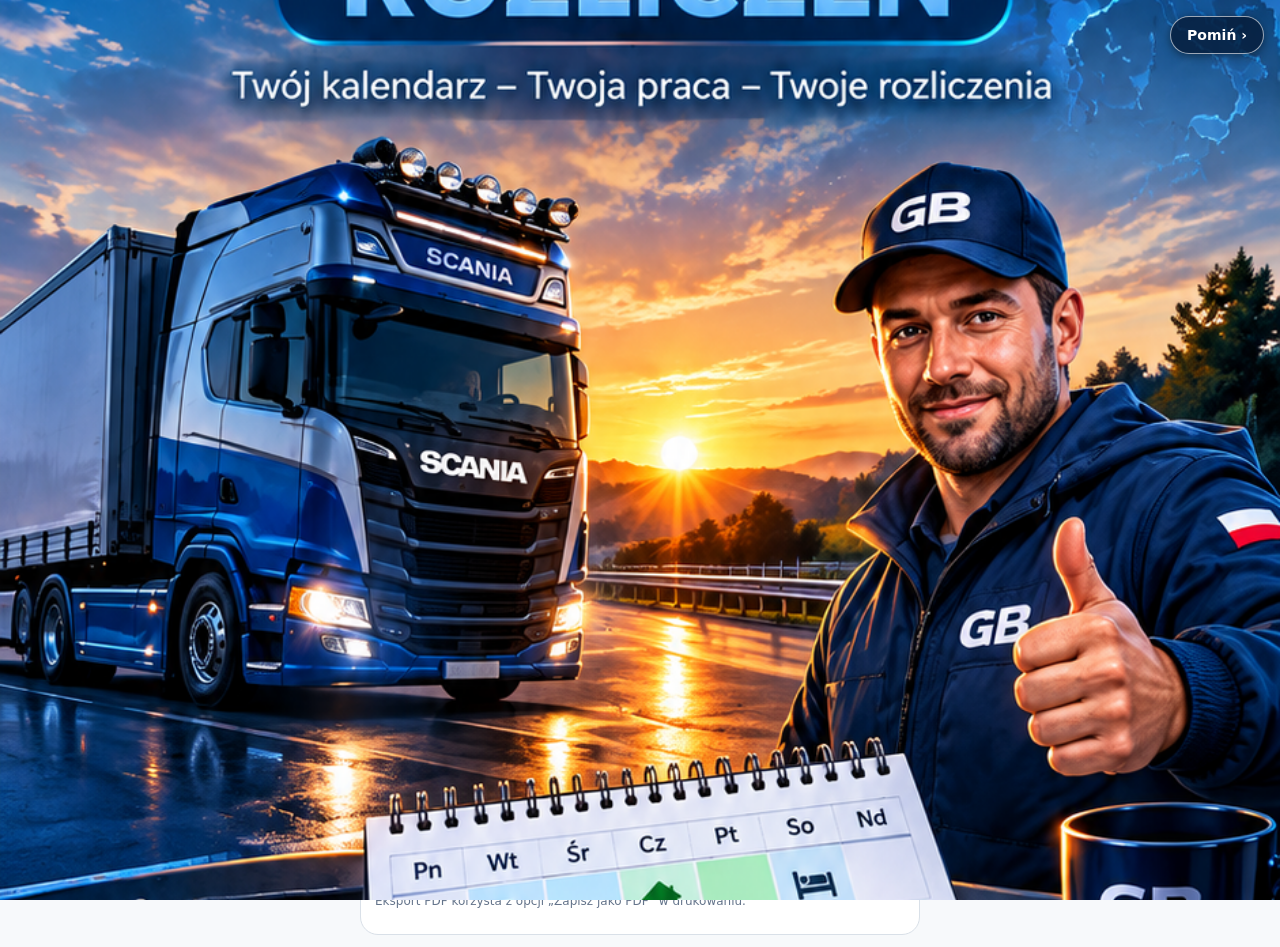
==== commit 7b618716: "Add files via upload" ====
--- a/index.html
+++ b/index.html
@@ -1,6 +1,6 @@
 <!doctype html><html lang="pl"><head><meta charset="utf-8"><meta name="viewport" content="width=device-width,initial-scale=1"><title>Gigabajt — Kalendarz rozliczeń</title><style>
 :root{font-family:system-ui,-apple-system,Arial,sans-serif;color:#243347;background:#f7f9fb}*{box-sizing:border-box}body{margin:0;padding:12px}.app{max-width:560px;margin:auto;background:white;border:1px solid #d9e0e8;border-radius:18px;padding:14px}h1{font-size:20px;margin:4px 0 15px}h2{font-size:17px;text-align:center;margin:10px 0}.calendar{display:grid;grid-template-columns:repeat(7,minmax(0,1fr));gap:3px}.weekday{text-align:center;color:#64748b;font-size:12px;padding:5px 0}.day{aspect-ratio:1;border:1px solid #d5dce5;border-radius:9px;background:white;display:flex;flex-direction:column;justify-content:space-between;align-items:center;padding:1px 0;min-width:0;color:#182739;cursor:pointer}.day .money{font-size:clamp(8px,2.3vw,11px);color:#2176a8;font-weight:700;min-height:12px;white-space:nowrap}.day .date{font-size:16px}.day .icons{height:17px;display:flex;justify-content:center;align-items:center}.day.start{background:#fff2d2}.day.trip,.day.end{background:#e2f2e9}.day.vacation{background:#efe9fa}.day.selected{outline:2px solid #287db8}.legend{display:flex;gap:18px;align-items:center;margin:14px 0;font-size:14px}.symbol{display:inline-flex;align-items:center;justify-content:center;font-size:16px;line-height:1}.truck{color:#227eb9}.house{color:#278854}.symbol svg{width:18px;height:18px;stroke:currentColor;fill:none;stroke-width:1.9;stroke-linecap:round;stroke-linejoin:round}.day .symbol svg{width:17px;height:17px}.panel{border:1px solid #d9e0e8;border-radius:14px;padding:14px;margin:14px 0}.panel h3{margin:0 0 15px;font-size:19px}.choice{display:flex;gap:9px;align-items:center;margin:14px 0;font-size:16px}.choice input{accent-color:#222;width:19px;height:19px}label.field{display:block;font-size:14px;margin:14px 0 6px}input[type=text],input[type=number]{width:100%;border:1px solid #9ca3af;border-radius:12px;padding:13px;font-size:17px;background:white;color:#243347}button{cursor:pointer;font:inherit}.btn{border:1px solid #227eb9;border-radius:11px;padding:12px;background:#227eb9;color:white;width:100%;margin-top:10px}.btn.danger{color:#b91c1c;border-color:#efb1b1;background:white}.btn.secondary{background:white;color:#243347;border-color:#cbd5e1}.head{display:flex;justify-content:space-between;align-items:center;gap:8px}.head button{border:0;background:transparent;font-size:24px;color:#64748b}.settings{width:100%;border:0;border-radius:10px;background:#f1f5f9;text-align:left;padding:14px;font-weight:650;margin:8px 0}.choices{display:grid;grid-template-columns:1fr 1fr;gap:10px}.tile{border:1px solid #d5dce5;border-radius:12px;background:white;padding:16px 8px;min-height:88px}.tile.active{border:2px solid #278854}.muted{font-size:13px;color:#64748b}.total{display:flex;justify-content:space-between;align-items:center;gap:8px;font-weight:650;margin:15px 0}.total strong{color:#20834c;font-size:21px;white-space:nowrap}.error{color:#b91c1c;font-size:13px}.hint{color:#64748b;font-size:12px;margin-top:10px}.printhead{display:none}@media print{body{padding:0;background:white}.app{max-width:none;border:0}.no-print,.panel,.settings{display:none!important}.printhead{display:block}.day{break-inside:avoid}.calendar{max-width:700px}.day .money{font-size:12px}.day .date{font-size:18px}.day{height:75px;aspect-ratio:auto}.report{display:block!important}h1{font-size:24px}}.report{display:none}.report table{border-collapse:collapse;width:100%;font-size:12px}.report td,.report th{border:1px solid #ccc;padding:5px;text-align:left}
-</style><link rel="stylesheet" href="gb-dodatki.css?v=2.3.0"></head><body><header id="gbHeader" class="gb-header no-print"><div class="gb-illustration" aria-hidden="true"></div><div class="gb-title"><div class="gb-logo">GB <span>▦</span></div><div id="gbSubTitle">Kalendarz rozliczeń</div></div><div class="gb-actions"><div class="gb-clock" id="gbClock"><b id="gbTime">--:--</b><small id="gbDate">--.--.----</small></div><button class="gb-gear" id="gbGear" type="button">⚙<small id="gbSettingsLabel">Ustawienia</small></button></div></header><section id="gbAppSettings" class="gb-options no-print" hidden></section><main class="app"><h1>Gigabajt — Kalendarz rozliczeń</h1><h2 id="month"></h2><div id="calendar" class="calendar"></div><div class="legend"><span><span class="symbol truck" id="legendTruck"></span> W trasie</span><span><span class="symbol house" id="legendHouse"></span> W domu</span></div><div id="editor" class="panel no-print" hidden></div><hr class="no-print"><button class="settings no-print" id="settingsButton">⚙ Ustawienia rozliczenia <span style="float:right">⌄</span></button><div id="settingsBody" class="panel no-print" hidden></div><hr><div class="total"><span>Razem za miesiąc</span><strong id="total">0,00 zł</strong></div><button class="btn secondary no-print" id="pdf">▤ Zapisz w PDF</button><p class="hint no-print">Dane zapisują się w przeglądarce tego telefonu. Każdy dzień oznaczasz ręcznie. Eksport PDF korzysta z opcji „Zapisz jako PDF” w drukowaniu.</p><section class="report" id="report"></section></main><script>
+</style><link rel="stylesheet" href="gb-dodatki.css?v=2.5.0"><link rel="stylesheet" href="gb-start.css?v=2.5.0"></head><body><header id="gbHeader" class="gb-header no-print"><div class="gb-illustration" aria-hidden="true"></div><div class="gb-title"><div class="gb-logo">GB <span>▦</span></div><div id="gbSubTitle">Kalendarz rozliczeń</div></div><div class="gb-actions"><div class="gb-clock" id="gbClock"><b id="gbTime">--:--</b><small id="gbDate">--.--.----</small></div><button class="gb-gear" id="gbGear" type="button">⚙<small id="gbSettingsLabel">Ustawienia</small></button></div></header><section id="gbAppSettings" class="gb-options no-print" hidden></section><main class="app"><h1>Gigabajt — Kalendarz rozliczeń</h1><h2 id="month"></h2><div id="calendar" class="calendar"></div><div class="legend"><span><span class="symbol truck" id="legendTruck"></span> W trasie</span><span><span class="symbol house" id="legendHouse"></span> W domu</span></div><div id="editor" class="panel no-print" hidden></div><hr class="no-print"><button class="settings no-print" id="settingsButton">⚙ Ustawienia rozliczenia <span style="float:right">⌄</span></button><div id="settingsBody" class="panel no-print" hidden></div><hr><div class="total"><span>Razem za miesiąc</span><strong id="total">0,00 zł</strong></div><button class="btn secondary no-print" id="pdf">▤ Zapisz w PDF</button><p class="hint no-print">Dane zapisują się w przeglądarce tego telefonu. Każdy dzień oznaczasz ręcznie. Eksport PDF korzysta z opcji „Zapisz jako PDF” w drukowaniu.</p><section class="report" id="report"></section></main><script>
 const truck='<span class="symbol truck"><svg viewBox="0 0 24 24"><path d="M3 5h12v12H3zM15 9h4l3 4v4h-7z"/><circle cx="7.5" cy="18" r="2"/><circle cx="18" cy="18" r="2"/></svg></span>';
 const house='<span class="symbol house"><svg viewBox="0 0 24 24"><path d="m3 11 9-8 9 8v10H3zM9 21v-8h6v8"/></svg></span>';
 const monthDate=new Date();let year=monthDate.getFullYear(),month=monthDate.getMonth();const monthNames=['stycznia','lutego','marca','kwietnia','maja','czerwca','lipca','sierpnia','września','października','listopada','grudnia'];
@@ -24,4 +24,4 @@
 function saveSettings(){let keys=settingsPage==='daily'?['rate','vacationRate']:['kmRate'];for(let k of keys){let value=$(k).value;if(!valid(value))return $('settingsErr').textContent='Wpisz poprawną stawkę.';state[k]=value}if(settingsPage==='daily')state.mode=document.querySelector('input[name=mode]:checked').value;persist();settingsPage='closed';renderSettings();render()}
 const labels={start:'Wyjazd w trasę',trip:'W trasie',end:'Powrót do domu',home:'Pobyt w domu',vacation:'Urlop płatny'};function renderReport(p){let rows='';for(let d=1;d<=daysInMonth;d++){let v=get(d);if(v.kind==='empty')continue;let detail=v.kind==='vacation'?`Urlop: ${fmt(num(v.vacAmount)||0)} zł`:state.system==='km'?(v.reading?`Licznik: ${v.reading} km`:'')+(p[d]?` | Przebieg: ${p[d].km} km`:''):(v.kind==='start'||v.kind==='end'?`Godzina: ${v.time}`:'');rows+=`<tr><td>${d}.10.2026</td><td>${labels[v.kind]}</td><td>${detail}</td><td>${fmt(earning(d,p))} zł</td></tr>`}$('report').innerHTML=`<h3>Zestawienie miesięczne — ${state.system==='daily'?'dniówki':'kilometrówka'}</h3><table><thead><tr><th>Data</th><th>Oznaczenie</th><th>Szczegóły</th><th>Kwota</th></tr></thead><tbody>${rows||'<tr><td colspan="4">Brak wpisów</td></tr>'}</tbody></table>`}
 $('pdf').onclick=()=>window.print();render();
-</script><script src="gb-dodatki.js?v=2.3.0"></script></body></html>
+</script><script src="gb-dodatki.js?v=2.5.0"></script><script src="gb-start.js?v=2.5.0" defer></script></body></html>
--- a/gb-dodatki.css
+++ b/gb-dodatki.css
@@ -12,3 +12,11 @@
 .gb-menu-tile{display:flex!important;flex-direction:row!important;align-items:center!important;justify-content:flex-start!important;text-align:left!important;width:100%!important;border-radius:17px!important;min-height:62px!important;padding:12px 15px!important;gap:13px!important}
 .gb-menu-icon{display:inline-flex!important;align-items:center!important;justify-content:center!important;flex:0 0 38px!important;width:38px!important;height:38px!important;border-radius:12px!important}
 .gb-menu-arrow{margin-left:auto!important;font-size:24px!important}
+
+/* v2.4: consistent colourful pictogram icons in the appearance menu only */
+.gb-menu-icon{font-family:system-ui,"Apple Color Emoji","Segoe UI Emoji","Noto Color Emoji",sans-serif!important;font-size:26px!important;line-height:1!important;background:#e2edf8!important;color:inherit!important;font-weight:400!important}
+.gb-theme-dark .gb-menu-icon{background:#375776!important}
+
+/* v2.4: consistent, colorful pictogram icons only */
+.gb-menu-icon{font-family:system-ui,'Apple Color Emoji','Segoe UI Emoji','Noto Color Emoji',sans-serif!important;font-size:26px!important;line-height:1!important;color:inherit!important;background:#e2eefb!important}
+.gb-theme-dark .gb-menu-icon{background:#d9e9f9!important;color:#1b3656!important}
--- a/gb-start.css
+++ b/gb-start.css
@@ -0,0 +1,7 @@
+/* Ekran startowy v2.5 — wyłącznie warstwa powitalna */
+#gb-splash{position:fixed;inset:0;z-index:2147483000;background:#061b38;display:flex;align-items:center;justify-content:center;overflow:hidden;opacity:1;transition:opacity .4s ease}
+#gb-splash.gb-splash-out{opacity:0;pointer-events:none}
+#gb-splash img{width:100%;height:100%;object-fit:cover;object-position:center center;display:block}
+#gb-splash-skip{position:absolute;right:16px;top:max(16px,env(safe-area-inset-top));border:1px solid #ffffff99;background:#061b38cc;color:white;border-radius:25px;padding:10px 16px;font:600 14px system-ui,sans-serif;cursor:pointer;box-shadow:0 2px 10px #0007}
+@media (prefers-reduced-motion:reduce){#gb-splash{transition:none}}
+@media print{#gb-splash{display:none!important}}
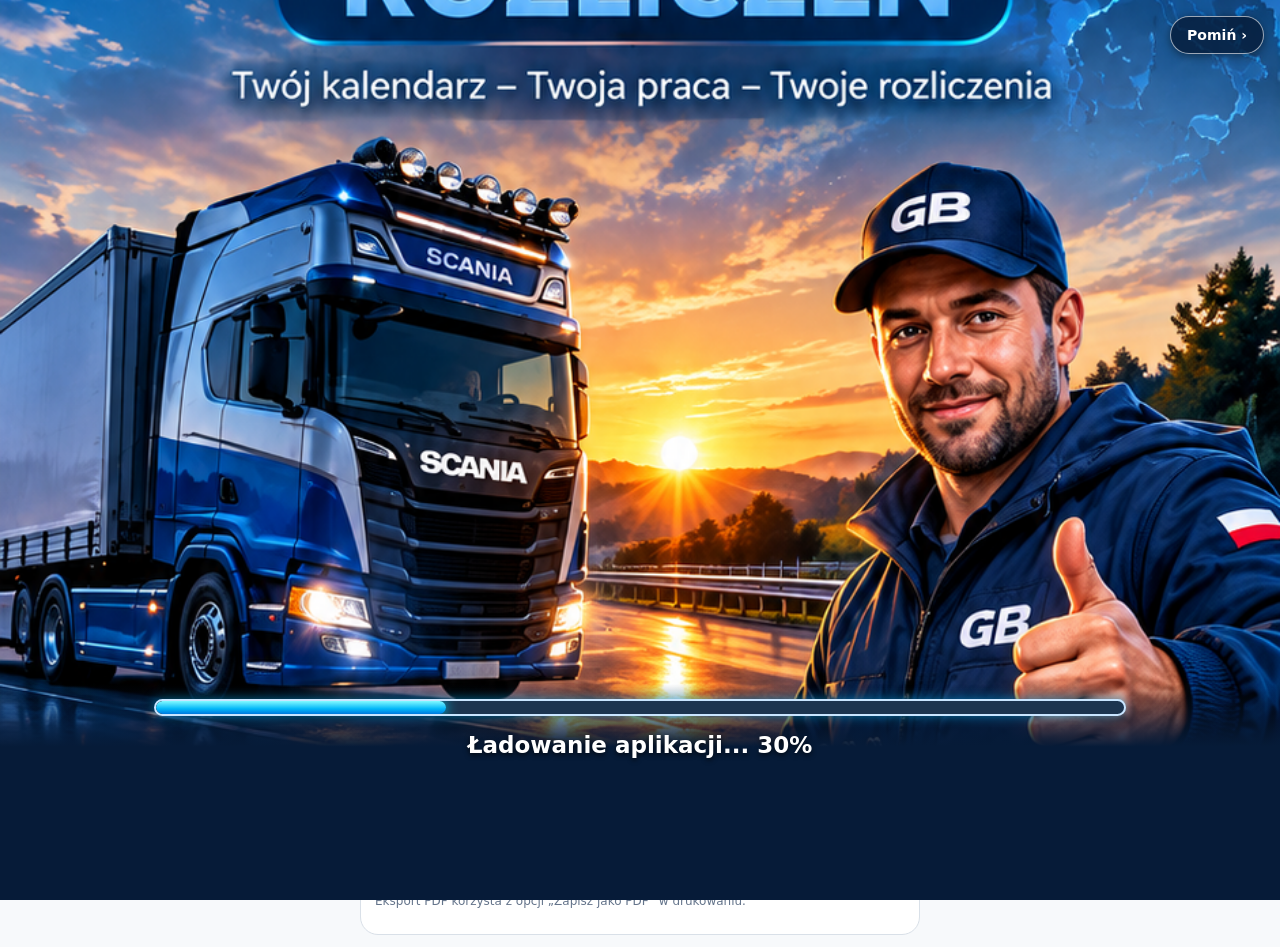
==== commit 94952a6b: "Add files via upload" ====
--- a/index.html
+++ b/index.html
@@ -1,6 +1,6 @@
 <!doctype html><html lang="pl"><head><meta charset="utf-8"><meta name="viewport" content="width=device-width,initial-scale=1"><title>Gigabajt — Kalendarz rozliczeń</title><style>
 :root{font-family:system-ui,-apple-system,Arial,sans-serif;color:#243347;background:#f7f9fb}*{box-sizing:border-box}body{margin:0;padding:12px}.app{max-width:560px;margin:auto;background:white;border:1px solid #d9e0e8;border-radius:18px;padding:14px}h1{font-size:20px;margin:4px 0 15px}h2{font-size:17px;text-align:center;margin:10px 0}.calendar{display:grid;grid-template-columns:repeat(7,minmax(0,1fr));gap:3px}.weekday{text-align:center;color:#64748b;font-size:12px;padding:5px 0}.day{aspect-ratio:1;border:1px solid #d5dce5;border-radius:9px;background:white;display:flex;flex-direction:column;justify-content:space-between;align-items:center;padding:1px 0;min-width:0;color:#182739;cursor:pointer}.day .money{font-size:clamp(8px,2.3vw,11px);color:#2176a8;font-weight:700;min-height:12px;white-space:nowrap}.day .date{font-size:16px}.day .icons{height:17px;display:flex;justify-content:center;align-items:center}.day.start{background:#fff2d2}.day.trip,.day.end{background:#e2f2e9}.day.vacation{background:#efe9fa}.day.selected{outline:2px solid #287db8}.legend{display:flex;gap:18px;align-items:center;margin:14px 0;font-size:14px}.symbol{display:inline-flex;align-items:center;justify-content:center;font-size:16px;line-height:1}.truck{color:#227eb9}.house{color:#278854}.symbol svg{width:18px;height:18px;stroke:currentColor;fill:none;stroke-width:1.9;stroke-linecap:round;stroke-linejoin:round}.day .symbol svg{width:17px;height:17px}.panel{border:1px solid #d9e0e8;border-radius:14px;padding:14px;margin:14px 0}.panel h3{margin:0 0 15px;font-size:19px}.choice{display:flex;gap:9px;align-items:center;margin:14px 0;font-size:16px}.choice input{accent-color:#222;width:19px;height:19px}label.field{display:block;font-size:14px;margin:14px 0 6px}input[type=text],input[type=number]{width:100%;border:1px solid #9ca3af;border-radius:12px;padding:13px;font-size:17px;background:white;color:#243347}button{cursor:pointer;font:inherit}.btn{border:1px solid #227eb9;border-radius:11px;padding:12px;background:#227eb9;color:white;width:100%;margin-top:10px}.btn.danger{color:#b91c1c;border-color:#efb1b1;background:white}.btn.secondary{background:white;color:#243347;border-color:#cbd5e1}.head{display:flex;justify-content:space-between;align-items:center;gap:8px}.head button{border:0;background:transparent;font-size:24px;color:#64748b}.settings{width:100%;border:0;border-radius:10px;background:#f1f5f9;text-align:left;padding:14px;font-weight:650;margin:8px 0}.choices{display:grid;grid-template-columns:1fr 1fr;gap:10px}.tile{border:1px solid #d5dce5;border-radius:12px;background:white;padding:16px 8px;min-height:88px}.tile.active{border:2px solid #278854}.muted{font-size:13px;color:#64748b}.total{display:flex;justify-content:space-between;align-items:center;gap:8px;font-weight:650;margin:15px 0}.total strong{color:#20834c;font-size:21px;white-space:nowrap}.error{color:#b91c1c;font-size:13px}.hint{color:#64748b;font-size:12px;margin-top:10px}.printhead{display:none}@media print{body{padding:0;background:white}.app{max-width:none;border:0}.no-print,.panel,.settings{display:none!important}.printhead{display:block}.day{break-inside:avoid}.calendar{max-width:700px}.day .money{font-size:12px}.day .date{font-size:18px}.day{height:75px;aspect-ratio:auto}.report{display:block!important}h1{font-size:24px}}.report{display:none}.report table{border-collapse:collapse;width:100%;font-size:12px}.report td,.report th{border:1px solid #ccc;padding:5px;text-align:left}
-</style><link rel="stylesheet" href="gb-dodatki.css?v=2.5.0"><link rel="stylesheet" href="gb-start.css?v=2.5.0"></head><body><header id="gbHeader" class="gb-header no-print"><div class="gb-illustration" aria-hidden="true"></div><div class="gb-title"><div class="gb-logo">GB <span>▦</span></div><div id="gbSubTitle">Kalendarz rozliczeń</div></div><div class="gb-actions"><div class="gb-clock" id="gbClock"><b id="gbTime">--:--</b><small id="gbDate">--.--.----</small></div><button class="gb-gear" id="gbGear" type="button">⚙<small id="gbSettingsLabel">Ustawienia</small></button></div></header><section id="gbAppSettings" class="gb-options no-print" hidden></section><main class="app"><h1>Gigabajt — Kalendarz rozliczeń</h1><h2 id="month"></h2><div id="calendar" class="calendar"></div><div class="legend"><span><span class="symbol truck" id="legendTruck"></span> W trasie</span><span><span class="symbol house" id="legendHouse"></span> W domu</span></div><div id="editor" class="panel no-print" hidden></div><hr class="no-print"><button class="settings no-print" id="settingsButton">⚙ Ustawienia rozliczenia <span style="float:right">⌄</span></button><div id="settingsBody" class="panel no-print" hidden></div><hr><div class="total"><span>Razem za miesiąc</span><strong id="total">0,00 zł</strong></div><button class="btn secondary no-print" id="pdf">▤ Zapisz w PDF</button><p class="hint no-print">Dane zapisują się w przeglądarce tego telefonu. Każdy dzień oznaczasz ręcznie. Eksport PDF korzysta z opcji „Zapisz jako PDF” w drukowaniu.</p><section class="report" id="report"></section></main><script>
+</style><link rel="stylesheet" href="gb-dodatki.css?v=2.5.0"><link rel="stylesheet" href="gb-start.css?v=2.6.0"></head><body><header id="gbHeader" class="gb-header no-print"><div class="gb-illustration" aria-hidden="true"></div><div class="gb-title"><div class="gb-logo">GB <span>▦</span></div><div id="gbSubTitle">Kalendarz rozliczeń</div></div><div class="gb-actions"><div class="gb-clock" id="gbClock"><b id="gbTime">--:--</b><small id="gbDate">--.--.----</small></div><button class="gb-gear" id="gbGear" type="button">⚙<small id="gbSettingsLabel">Ustawienia</small></button></div></header><section id="gbAppSettings" class="gb-options no-print" hidden></section><main class="app"><h1>Gigabajt — Kalendarz rozliczeń</h1><h2 id="month"></h2><div id="calendar" class="calendar"></div><div class="legend"><span><span class="symbol truck" id="legendTruck"></span> W trasie</span><span><span class="symbol house" id="legendHouse"></span> W domu</span></div><div id="editor" class="panel no-print" hidden></div><hr class="no-print"><button class="settings no-print" id="settingsButton">⚙ Ustawienia rozliczenia <span style="float:right">⌄</span></button><div id="settingsBody" class="panel no-print" hidden></div><hr><div class="total"><span>Razem za miesiąc</span><strong id="total">0,00 zł</strong></div><button class="btn secondary no-print" id="pdf">▤ Zapisz w PDF</button><p class="hint no-print">Dane zapisują się w przeglądarce tego telefonu. Każdy dzień oznaczasz ręcznie. Eksport PDF korzysta z opcji „Zapisz jako PDF” w drukowaniu.</p><section class="report" id="report"></section></main><script>
 const truck='<span class="symbol truck"><svg viewBox="0 0 24 24"><path d="M3 5h12v12H3zM15 9h4l3 4v4h-7z"/><circle cx="7.5" cy="18" r="2"/><circle cx="18" cy="18" r="2"/></svg></span>';
 const house='<span class="symbol house"><svg viewBox="0 0 24 24"><path d="m3 11 9-8 9 8v10H3zM9 21v-8h6v8"/></svg></span>';
 const monthDate=new Date();let year=monthDate.getFullYear(),month=monthDate.getMonth();const monthNames=['stycznia','lutego','marca','kwietnia','maja','czerwca','lipca','sierpnia','września','października','listopada','grudnia'];
@@ -24,4 +24,4 @@
 function saveSettings(){let keys=settingsPage==='daily'?['rate','vacationRate']:['kmRate'];for(let k of keys){let value=$(k).value;if(!valid(value))return $('settingsErr').textContent='Wpisz poprawną stawkę.';state[k]=value}if(settingsPage==='daily')state.mode=document.querySelector('input[name=mode]:checked').value;persist();settingsPage='closed';renderSettings();render()}
 const labels={start:'Wyjazd w trasę',trip:'W trasie',end:'Powrót do domu',home:'Pobyt w domu',vacation:'Urlop płatny'};function renderReport(p){let rows='';for(let d=1;d<=daysInMonth;d++){let v=get(d);if(v.kind==='empty')continue;let detail=v.kind==='vacation'?`Urlop: ${fmt(num(v.vacAmount)||0)} zł`:state.system==='km'?(v.reading?`Licznik: ${v.reading} km`:'')+(p[d]?` | Przebieg: ${p[d].km} km`:''):(v.kind==='start'||v.kind==='end'?`Godzina: ${v.time}`:'');rows+=`<tr><td>${d}.10.2026</td><td>${labels[v.kind]}</td><td>${detail}</td><td>${fmt(earning(d,p))} zł</td></tr>`}$('report').innerHTML=`<h3>Zestawienie miesięczne — ${state.system==='daily'?'dniówki':'kilometrówka'}</h3><table><thead><tr><th>Data</th><th>Oznaczenie</th><th>Szczegóły</th><th>Kwota</th></tr></thead><tbody>${rows||'<tr><td colspan="4">Brak wpisów</td></tr>'}</tbody></table>`}
 $('pdf').onclick=()=>window.print();render();
-</script><script src="gb-dodatki.js?v=2.5.0"></script><script src="gb-start.js?v=2.5.0" defer></script></body></html>
+</script><script src="gb-dodatki.js?v=2.5.0"></script><script src="gb-start.js?v=2.6.0" defer></script></body></html>
--- a/gb-start.css
+++ b/gb-start.css
@@ -1,7 +1,12 @@
-/* Ekran startowy v2.5 — wyłącznie warstwa powitalna */
+/* GB v2.6 — tylko ekran startowy */
 #gb-splash{position:fixed;inset:0;z-index:2147483000;background:#061b38;display:flex;align-items:center;justify-content:center;overflow:hidden;opacity:1;transition:opacity .4s ease}
 #gb-splash.gb-splash-out{opacity:0;pointer-events:none}
 #gb-splash img{width:100%;height:100%;object-fit:cover;object-position:center center;display:block}
+/* Zasłania nieruchomy pasek wydrukowany na grafice, zastępując go żywym paskiem. */
+#gb-splash-progress{position:absolute;left:0;right:0;bottom:0;height:24%;box-sizing:border-box;padding:0 12% max(10%,env(safe-area-inset-bottom));background:linear-gradient(to bottom,transparent 0%,#061b38 29%,#061b38 100%);display:flex;flex-direction:column;justify-content:center;gap:16px;pointer-events:none}
+#gb-splash .gb-progress-track{width:100%;height:17px;box-sizing:border-box;border:2px solid #c9e5ff;border-radius:999px;background:#1c344f;overflow:hidden;box-shadow:0 0 12px #00b7ff88}
+#gb-splash .gb-progress-fill{height:100%;width:0%;background:linear-gradient(180deg,#83faff,#03b7f8 60%,#0078de);border-radius:999px;box-shadow:0 0 14px #00dfff;transition:none}
+#gb-splash .gb-progress-label{text-align:center;color:#fff;font:600 clamp(15px,4.2vw,23px) system-ui,sans-serif;text-shadow:0 2px 5px #000b;white-space:nowrap}
 #gb-splash-skip{position:absolute;right:16px;top:max(16px,env(safe-area-inset-top));border:1px solid #ffffff99;background:#061b38cc;color:white;border-radius:25px;padding:10px 16px;font:600 14px system-ui,sans-serif;cursor:pointer;box-shadow:0 2px 10px #0007}
 @media (prefers-reduced-motion:reduce){#gb-splash{transition:none}}
 @media print{#gb-splash{display:none!important}}
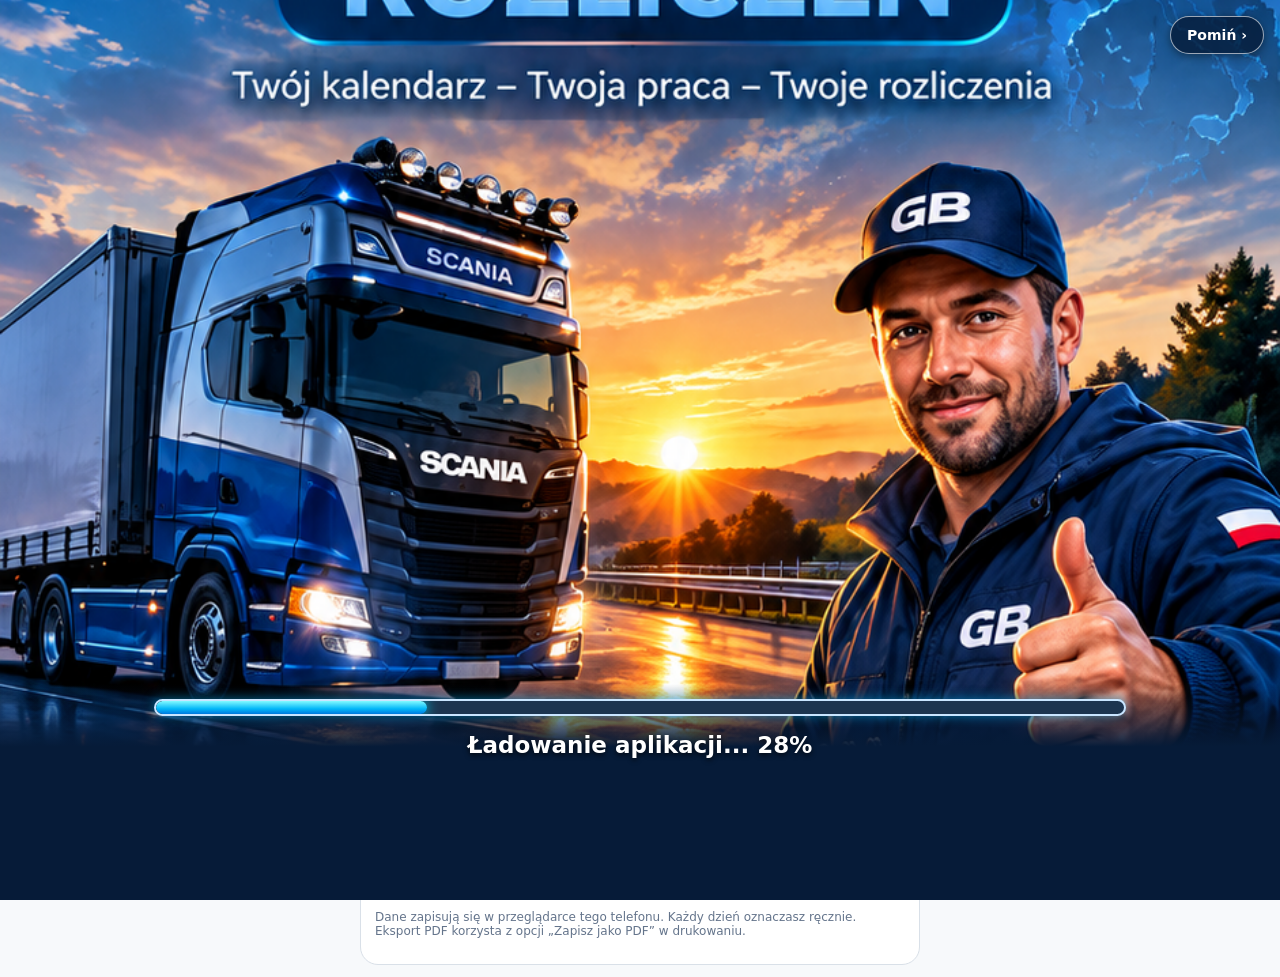
==== commit 4358646d: "Poprawka miesiecy i PDF Android" ====
--- a/index.html
+++ b/index.html
@@ -1,17 +1,17 @@
 <!doctype html><html lang="pl"><head><meta charset="utf-8"><meta name="viewport" content="width=device-width,initial-scale=1"><title>Gigabajt — Kalendarz rozliczeń</title><style>
 :root{font-family:system-ui,-apple-system,Arial,sans-serif;color:#243347;background:#f7f9fb}*{box-sizing:border-box}body{margin:0;padding:12px}.app{max-width:560px;margin:auto;background:white;border:1px solid #d9e0e8;border-radius:18px;padding:14px}h1{font-size:20px;margin:4px 0 15px}h2{font-size:17px;text-align:center;margin:10px 0}.calendar{display:grid;grid-template-columns:repeat(7,minmax(0,1fr));gap:3px}.weekday{text-align:center;color:#64748b;font-size:12px;padding:5px 0}.day{aspect-ratio:1;border:1px solid #d5dce5;border-radius:9px;background:white;display:flex;flex-direction:column;justify-content:space-between;align-items:center;padding:1px 0;min-width:0;color:#182739;cursor:pointer}.day .money{font-size:clamp(8px,2.3vw,11px);color:#2176a8;font-weight:700;min-height:12px;white-space:nowrap}.day .date{font-size:16px}.day .icons{height:17px;display:flex;justify-content:center;align-items:center}.day.start{background:#fff2d2}.day.trip,.day.end{background:#e2f2e9}.day.vacation{background:#efe9fa}.day.selected{outline:2px solid #287db8}.legend{display:flex;gap:18px;align-items:center;margin:14px 0;font-size:14px}.symbol{display:inline-flex;align-items:center;justify-content:center;font-size:16px;line-height:1}.truck{color:#227eb9}.house{color:#278854}.symbol svg{width:18px;height:18px;stroke:currentColor;fill:none;stroke-width:1.9;stroke-linecap:round;stroke-linejoin:round}.day .symbol svg{width:17px;height:17px}.panel{border:1px solid #d9e0e8;border-radius:14px;padding:14px;margin:14px 0}.panel h3{margin:0 0 15px;font-size:19px}.choice{display:flex;gap:9px;align-items:center;margin:14px 0;font-size:16px}.choice input{accent-color:#222;width:19px;height:19px}label.field{display:block;font-size:14px;margin:14px 0 6px}input[type=text],input[type=number]{width:100%;border:1px solid #9ca3af;border-radius:12px;padding:13px;font-size:17px;background:white;color:#243347}button{cursor:pointer;font:inherit}.btn{border:1px solid #227eb9;border-radius:11px;padding:12px;background:#227eb9;color:white;width:100%;margin-top:10px}.btn.danger{color:#b91c1c;border-color:#efb1b1;background:white}.btn.secondary{background:white;color:#243347;border-color:#cbd5e1}.head{display:flex;justify-content:space-between;align-items:center;gap:8px}.head button{border:0;background:transparent;font-size:24px;color:#64748b}.settings{width:100%;border:0;border-radius:10px;background:#f1f5f9;text-align:left;padding:14px;font-weight:650;margin:8px 0}.choices{display:grid;grid-template-columns:1fr 1fr;gap:10px}.tile{border:1px solid #d5dce5;border-radius:12px;background:white;padding:16px 8px;min-height:88px}.tile.active{border:2px solid #278854}.muted{font-size:13px;color:#64748b}.total{display:flex;justify-content:space-between;align-items:center;gap:8px;font-weight:650;margin:15px 0}.total strong{color:#20834c;font-size:21px;white-space:nowrap}.error{color:#b91c1c;font-size:13px}.hint{color:#64748b;font-size:12px;margin-top:10px}.printhead{display:none}@media print{body{padding:0;background:white}.app{max-width:none;border:0}.no-print,.panel,.settings{display:none!important}.printhead{display:block}.day{break-inside:avoid}.calendar{max-width:700px}.day .money{font-size:12px}.day .date{font-size:18px}.day{height:75px;aspect-ratio:auto}.report{display:block!important}h1{font-size:24px}}.report{display:none}.report table{border-collapse:collapse;width:100%;font-size:12px}.report td,.report th{border:1px solid #ccc;padding:5px;text-align:left}
-</style><link rel="stylesheet" href="gb-dodatki.css?v=2.5.0"><link rel="stylesheet" href="gb-start.css?v=2.6.0"></head><body><header id="gbHeader" class="gb-header no-print"><div class="gb-illustration" aria-hidden="true"></div><div class="gb-title"><div class="gb-logo">GB <span>▦</span></div><div id="gbSubTitle">Kalendarz rozliczeń</div></div><div class="gb-actions"><div class="gb-clock" id="gbClock"><b id="gbTime">--:--</b><small id="gbDate">--.--.----</small></div><button class="gb-gear" id="gbGear" type="button">⚙<small id="gbSettingsLabel">Ustawienia</small></button></div></header><section id="gbAppSettings" class="gb-options no-print" hidden></section><main class="app"><h1>Gigabajt — Kalendarz rozliczeń</h1><h2 id="month"></h2><div id="calendar" class="calendar"></div><div class="legend"><span><span class="symbol truck" id="legendTruck"></span> W trasie</span><span><span class="symbol house" id="legendHouse"></span> W domu</span></div><div id="editor" class="panel no-print" hidden></div><hr class="no-print"><button class="settings no-print" id="settingsButton">⚙ Ustawienia rozliczenia <span style="float:right">⌄</span></button><div id="settingsBody" class="panel no-print" hidden></div><hr><div class="total"><span>Razem za miesiąc</span><strong id="total">0,00 zł</strong></div><button class="btn secondary no-print" id="pdf">▤ Zapisz w PDF</button><p class="hint no-print">Dane zapisują się w przeglądarce tego telefonu. Każdy dzień oznaczasz ręcznie. Eksport PDF korzysta z opcji „Zapisz jako PDF” w drukowaniu.</p><section class="report" id="report"></section></main><script>
+ .gb-month-nav{display:flex;align-items:center;justify-content:center;gap:14px;margin:8px 0 18px}.gb-month-nav h2{margin:0;flex:1;text-align:center}.gb-month-nav button{border:1px solid #cbd5e1;background:#f7fafc;color:#16476c;border-radius:12px;padding:8px 13px;font-size:20px;cursor:pointer}@media print{.gb-month-nav button{display:none}.gb-month-nav{margin:0}} </style><link rel="stylesheet" href="gb-dodatki.css?v=2.5.0"><link rel="stylesheet" href="gb-start.css?v=2.6.0"></head><body><header id="gbHeader" class="gb-header no-print"><div class="gb-illustration" aria-hidden="true"></div><div class="gb-title"><div class="gb-logo">GB <span>▦</span></div><div id="gbSubTitle">Kalendarz rozliczeń</div></div><div class="gb-actions"><div class="gb-clock" id="gbClock"><b id="gbTime">--:--</b><small id="gbDate">--.--.----</small></div><button class="gb-gear" id="gbGear" type="button">⚙<small id="gbSettingsLabel">Ustawienia</small></button></div></header><section id="gbAppSettings" class="gb-options no-print" hidden></section><main class="app"><h1>Gigabajt — Kalendarz rozliczeń</h1><div class="gb-month-nav no-print"><button type="button" id="gbPrevMonth" aria-label="Poprzedni miesiąc">❮</button><h2 id="month"></h2><button type="button" id="gbNextMonth" aria-label="Następny miesiąc">❯</button></div><div id="calendar" class="calendar"></div><div class="legend"><span><span class="symbol truck" id="legendTruck"></span> W trasie</span><span><span class="symbol house" id="legendHouse"></span> W domu</span></div><div id="editor" class="panel no-print" hidden></div><hr class="no-print"><button class="settings no-print" id="settingsButton">⚙ Ustawienia rozliczenia <span style="float:right">⌄</span></button><div id="settingsBody" class="panel no-print" hidden></div><hr><div class="total"><span>Razem za miesiąc</span><strong id="total">0,00 zł</strong></div><button class="btn secondary no-print" id="pdf">▤ Zapisz w PDF</button><p class="hint no-print">Dane zapisują się w przeglądarce tego telefonu. Każdy dzień oznaczasz ręcznie. Eksport PDF korzysta z opcji „Zapisz jako PDF” w drukowaniu.</p><section class="report" id="report"></section></main><script>
 const truck='<span class="symbol truck"><svg viewBox="0 0 24 24"><path d="M3 5h12v12H3zM15 9h4l3 4v4h-7z"/><circle cx="7.5" cy="18" r="2"/><circle cx="18" cy="18" r="2"/></svg></span>';
 const house='<span class="symbol house"><svg viewBox="0 0 24 24"><path d="m3 11 9-8 9 8v10H3zM9 21v-8h6v8"/></svg></span>';
 const monthDate=new Date();let year=monthDate.getFullYear(),month=monthDate.getMonth();const monthNames=['stycznia','lutego','marca','kwietnia','maja','czerwca','lipca','sierpnia','września','października','listopada','grudnia'];
 // Pierwszy test pozostaje w październiku 2026, zgodnie z zatwierdzonym kalendarzem.
 year=2026;month=9;
-const storageKey='gigabajt-rozliczenia-web-v1';let state={days:{},system:'daily',rate:'500',vacationRate:'190',kmRate:'0,80',mode:'hours'};try{const saved=JSON.parse(localStorage.getItem(storageKey)||'null');if(saved&&typeof saved==='object')state={...state,...saved}}catch(e){};
-let selected=null,settingsPage='closed';const $=id=>document.getElementById(id),get=d=>state.days[d]||{kind:'empty'};const num=v=>Number(String(v??'').replace(',','.'));const valid=v=>String(v??'').trim()!==''&&Number.isFinite(num(v))&&num(v)>=0;const fmt=v=>v.toLocaleString('pl-PL',{minimumFractionDigits:2,maximumFractionDigits:2});const minutes=t=>{let a=(t||'00:00').split(':').map(Number);return a[0]*60+a[1]};const daysInMonth=new Date(year,month+1,0).getDate();function persist(){localStorage.setItem(storageKey,JSON.stringify(state))}
+const legacyStorageKey='gigabajt-rozliczenia-web-v1';const storageKeyFor=(y,m)=>m===9&&y===2026?legacyStorageKey:`${legacyStorageKey}-${y}-${String(m+1).padStart(2,"0")}`;let storageKey=storageKeyFor(year,month);let state={days:{},system:'daily',rate:'500',vacationRate:'190',kmRate:'0,80',mode:'hours'};try{const saved=JSON.parse(localStorage.getItem(storageKey)||'null');if(saved&&typeof saved==='object')state={...state,...saved}}catch(e){};
+let selected=null,settingsPage='closed';const $=id=>document.getElementById(id),get=d=>state.days[d]||{kind:'empty'};const num=v=>Number(String(v??'').replace(',','.'));const valid=v=>String(v??'').trim()!==''&&Number.isFinite(num(v))&&num(v)>=0;const fmt=v=>v.toLocaleString('pl-PL',{minimumFractionDigits:2,maximumFractionDigits:2});const minutes=t=>{let a=(t||'00:00').split(':').map(Number);return a[0]*60+a[1]};let daysInMonth=new Date(year,month+1,0).getDate();function persist(){localStorage.setItem(storageKey,JSON.stringify(state))}
 function pairs(){let start=null,out={};for(let d=1;d<=daysInMonth;d++){let v=get(d);if(v.kind==='start'&&valid(v.reading))start={day:d,reading:num(v.reading)};else if(v.kind==='end'&&start&&valid(v.reading)){let km=num(v.reading)-start.reading;if(km>=0)out[d]={from:start.day,km,pay:km*(valid(state.kmRate)?num(state.kmRate):0)};start=null}}return out}
 function earning(d,p=pairs()){let v=get(d);if(v.kind==='vacation')return valid(v.vacAmount)?num(v.vacAmount):0;if(state.system==='km')return p[d]?.pay||0;let r=valid(state.rate)?num(state.rate):0;if(v.kind==='trip')return r;if(v.kind==='start')return ['start','both'].includes(state.mode)?r:r*(1440-minutes(v.time))/1440;if(v.kind==='end')return ['end','both'].includes(state.mode)?r:r*minutes(v.time)/1440;return 0}
 function iconFor(k){return k==='start'?house+truck:k==='trip'?truck:k==='end'?truck+house:k==='home'||k==='vacation'?house:''}
-function render(){let p=pairs(),html='';for(let w of ['Pn','Wt','Śr','Cz','Pt','So','Nd'])html+=`<div class="weekday">${w}</div>`;let offset=(new Date(year,month,1).getDay()+6)%7;for(let i=0;i<offset;i++)html+='<div></div>';for(let d=1;d<=daysInMonth;d++){let v=get(d),pay=earning(d,p);html+=`<button class="day ${v.kind} ${selected===d?'selected':''}" data-day="${d}"><span class="money">${pay>0?Math.round(pay)+' zł':''}</span><span class="date">${d}</span><span class="icons">${iconFor(v.kind)}</span></button>`} $('calendar').innerHTML=html;document.querySelectorAll('[data-day]').forEach(b=>b.onclick=()=>openDay(+b.dataset.day));$('month').textContent='Październik 2026';$('total').textContent=fmt(Array.from({length:daysInMonth},(_,i)=>earning(i+1,p)).reduce((a,b)=>a+b,0))+' zł';$('legendTruck').innerHTML=truck;$('legendHouse').innerHTML=house;renderReport(p)}
+function render(){let p=pairs(),html='';for(let w of ['Pn','Wt','Śr','Cz','Pt','So','Nd'])html+=`<div class="weekday">${w}</div>`;let offset=(new Date(year,month,1).getDay()+6)%7;for(let i=0;i<offset;i++)html+='<div></div>';for(let d=1;d<=daysInMonth;d++){let v=get(d),pay=earning(d,p);html+=`<button class="day ${v.kind} ${selected===d?'selected':''}" data-day="${d}"><span class="money">${pay>0?Math.round(pay)+' zł':''}</span><span class="date">${d}</span><span class="icons">${iconFor(v.kind)}</span></button>`} $('calendar').innerHTML=html;document.querySelectorAll('[data-day]').forEach(b=>b.onclick=()=>openDay(+b.dataset.day));$('month').textContent=new Date(year,month,1).toLocaleDateString('pl-PL',{month:'long',year:'numeric'}).replace(/^./,c=>c.toUpperCase());$('total').textContent=fmt(Array.from({length:daysInMonth},(_,i)=>earning(i+1,p)).reduce((a,b)=>a+b,0))+' zł';$('legendTruck').innerHTML=truck;$('legendHouse').innerHTML=house;renderReport(p)}
 const options=[['start',house+truck,'Wyjazd w trasę'],['trip',truck,'W trasie / pracuję'],['end',truck+house,'Powrót do domu'],['home',house,'Pobyt w domu'],['vacation',house,'Urlop płatny']];function openDay(d){selected=d;let v=get(d);$('editor').hidden=false;$('editor').innerHTML=`<div class="head"><h3>${d} ${monthNames[month]}</h3><button id="closeEditor">×</button></div><p>Wybierz oznaczenie tego dnia:</p>${options.map(([k,ico,t])=>`<label class="choice"><input type="radio" name="kind" value="${k}" ${v.kind===k?'checked':''}>${ico} ${t}</label>`).join('')}<div id="extra"></div><p id="err" class="error"></p><button class="btn" id="saveDay">Zatwierdź dzień</button>${v.kind!=='empty'?'<button class="btn danger" id="removeDay">Usuń dane dnia</button>':''}`;document.querySelectorAll('input[name=kind]').forEach(x=>x.onchange=showExtra);$('closeEditor').onclick=()=>{selected=null;$('editor').hidden=true;render()};$('saveDay').onclick=saveDay;if($('removeDay'))$('removeDay').onclick=()=>{delete state.days[selected];persist();selected=null;$('editor').hidden=true;render()};showExtra();render()}
 function showExtra(){let kind=document.querySelector('input[name=kind]:checked')?.value||'empty',v=get(selected),x='';if(kind==='start'||kind==='end'){if(state.system==='km')x=`<label class="field">${kind==='start'?'Początkowy':'Końcowy'} stan licznika (km)</label><input id="entry" type="number" inputmode="decimal" enterkeyhint="done" value="${v.reading||''}" placeholder="Np. 125000">`;else x=`<label class="field">${kind==='start'?'Godzina wyjazdu':'Godzina powrotu'} (HH:MM)</label><input id="entry" type="text" inputmode="numeric" enterkeyhint="done" value="${v.time||(kind==='end'?'18:00':'06:00')}" placeholder="06:00">`}if(kind==='vacation')x=`<label class="field">Ile masz płacone za jeden dzień urlopu? (zł)</label><input id="entry" type="text" inputmode="decimal" enterkeyhint="done" value="${v.kind==='vacation'?v.vacAmount:state.vacationRate}" placeholder="Np. 200">`;$('extra').innerHTML=x;const entry=$('entry');if(entry){if((kind==='start'||kind==='end')&&state.system!=='km'){
 entry.setAttribute('maxlength','5');entry.setAttribute('autocomplete','off');
@@ -22,6 +22,8 @@
 function saveDay(){let kind=document.querySelector('input[name=kind]:checked')?.value||'empty',v=get(selected),entry=$('entry')?.value||'',next={kind,time:v.time||'',reading:v.reading||'',vacAmount:v.vacAmount};if(['start','end'].includes(kind)){if(state.system==='km'){if(!valid(entry))return $('err').textContent='Wpisz poprawny stan licznika.';next.reading=entry}else{if(!/^([01]\d|2[0-3]):[0-5]\d$/.test(entry))return $('err').textContent='Wpisz poprawną godzinę HH:MM.';next.time=entry}}if(kind==='vacation'){if(!valid(entry))return $('err').textContent='Wpisz poprawną kwotę urlopu.';next.vacAmount=entry}state.days[selected]=next;persist();selected=null;$('editor').hidden=true;render()}
 $('settingsButton').onclick=()=>{settingsPage=settingsPage==='closed'?'menu':'closed';renderSettings()};function renderSettings(){let el=$('settingsBody');el.hidden=settingsPage==='closed';if(el.hidden)return;if(settingsPage==='menu'){el.innerHTML=`<p>Wybierz sposób rozliczania:</p><div class="choices"><button class="tile ${state.system==='daily'?'active':''}" data-page="daily">▦<br>Dniówki ${state.system==='daily'?'✓':''}</button><button class="tile ${state.system==='km'?'active':''}" data-page="km">♧<br>Kilometrówka ${state.system==='km'?'✓':''}</button></div>`;el.querySelectorAll('[data-page]').forEach(b=>b.onclick=()=>{settingsPage=b.dataset.page;renderSettings()});return}let daily=settingsPage==='daily';el.innerHTML=`<button class="btn secondary" id="back">← Wróć</button><h3>Ustawienia ${daily?'dniówki':'kilometrówki'}</h3><label class="choice"><input type="checkbox" id="active" ${state.system===settingsPage?'checked':''}> Rozliczaj mnie w systemie ${daily?'dniówek':'kilometrówki'}</label>${daily?`<label class="field">Dniówka (zł)</label><input id="rate" type="text" inputmode="decimal" enterkeyhint="done" value="${state.rate}"><label class="field">Stawka urlopowa — domyślna (zł)</label><input id="vacationRate" type="text" inputmode="decimal" enterkeyhint="done" value="${state.vacationRate}"><label class="field">Sposób naliczania wyjazdu i powrotu</label>${[['hours','Wyjazd i powrót według godzin'],['start','Wyjazd pełny, powrót według godzin'],['end','Wyjazd według godzin, powrót pełny'],['both','Wyjazd i powrót — pełne dniówki']].map(([v,t])=>`<label class="choice"><input type="radio" name="mode" value="${v}" ${state.mode===v?'checked':''}>${t}</label>`).join('')}`:`<label class="field">Stawka za kilometr (zł/km)</label><input id="kmRate" type="text" inputmode="decimal" enterkeyhint="done" value="${state.kmRate}"><p class="muted">Stan licznika wpisujesz w dniu wyjazdu i powrotu.</p>`}<p id="settingsErr" class="error"></p><button class="btn" id="saveSettings">Zapisz i zamknij</button>`;$('back').onclick=()=>{settingsPage='menu';renderSettings()};$('active').onchange=e=>{if(e.target.checked){state.system=settingsPage;persist();render()}};$('saveSettings').onclick=saveSettings;el.querySelectorAll('input:not([type=radio]):not([type=checkbox])').forEach(i=>i.onkeydown=e=>{if(e.key==='Enter'){e.preventDefault();saveSettings()}})}
 function saveSettings(){let keys=settingsPage==='daily'?['rate','vacationRate']:['kmRate'];for(let k of keys){let value=$(k).value;if(!valid(value))return $('settingsErr').textContent='Wpisz poprawną stawkę.';state[k]=value}if(settingsPage==='daily')state.mode=document.querySelector('input[name=mode]:checked').value;persist();settingsPage='closed';renderSettings();render()}
-const labels={start:'Wyjazd w trasę',trip:'W trasie',end:'Powrót do domu',home:'Pobyt w domu',vacation:'Urlop płatny'};function renderReport(p){let rows='';for(let d=1;d<=daysInMonth;d++){let v=get(d);if(v.kind==='empty')continue;let detail=v.kind==='vacation'?`Urlop: ${fmt(num(v.vacAmount)||0)} zł`:state.system==='km'?(v.reading?`Licznik: ${v.reading} km`:'')+(p[d]?` | Przebieg: ${p[d].km} km`:''):(v.kind==='start'||v.kind==='end'?`Godzina: ${v.time}`:'');rows+=`<tr><td>${d}.10.2026</td><td>${labels[v.kind]}</td><td>${detail}</td><td>${fmt(earning(d,p))} zł</td></tr>`}$('report').innerHTML=`<h3>Zestawienie miesięczne — ${state.system==='daily'?'dniówki':'kilometrówka'}</h3><table><thead><tr><th>Data</th><th>Oznaczenie</th><th>Szczegóły</th><th>Kwota</th></tr></thead><tbody>${rows||'<tr><td colspan="4">Brak wpisów</td></tr>'}</tbody></table>`}
-$('pdf').onclick=()=>window.print();render();
+const labels={start:'Wyjazd w trasę',trip:'W trasie',end:'Powrót do domu',home:'Pobyt w domu',vacation:'Urlop płatny'};function renderReport(p){let rows='';for(let d=1;d<=daysInMonth;d++){let v=get(d);if(v.kind==='empty')continue;let detail=v.kind==='vacation'?`Urlop: ${fmt(num(v.vacAmount)||0)} zł`:state.system==='km'?(v.reading?`Licznik: ${v.reading} km`:'')+(p[d]?` | Przebieg: ${p[d].km} km`:''):(v.kind==='start'||v.kind==='end'?`Godzina: ${v.time}`:'');rows+=`<tr><td>${d}.${String(month+1).padStart(2,"0")}.${year}</td><td>${labels[v.kind]}</td><td>${detail}</td><td>${fmt(earning(d,p))} zł</td></tr>`}$('report').innerHTML=`<h3>Zestawienie miesięczne — ${state.system==='daily'?'dniówki':'kilometrówka'}</h3><table><thead><tr><th>Data</th><th>Oznaczenie</th><th>Szczegóły</th><th>Kwota</th></tr></thead><tbody>${rows||'<tr><td colspan="4">Brak wpisów</td></tr>'}</tbody></table>`}
+function gbChangeMonth(delta){persist();let date=new Date(year,month+delta,1);year=date.getFullYear();month=date.getMonth();daysInMonth=new Date(year,month+1,0).getDate();storageKey=storageKeyFor(year,month);const old=state;state={days:{},system:old.system,rate:old.rate,vacationRate:old.vacationRate,kmRate:old.kmRate,mode:old.mode};try{const saved=JSON.parse(localStorage.getItem(storageKey)||'null');if(saved&&typeof saved==='object')state={...state,...saved,days:saved.days||{}}}catch(e){}selected=null;$('editor').hidden=true;settingsPage='closed';renderSettings();render()}
+$('gbPrevMonth').onclick=()=>gbChangeMonth(-1);$('gbNextMonth').onclick=()=>gbChangeMonth(1);
+$('pdf').onclick=()=>{if(window.GBAndroid&&typeof window.GBAndroid.savePdf==='function'){window.GBAndroid.savePdf()}else{window.print()}};render();
 </script><script src="gb-dodatki.js?v=2.5.0"></script><script src="gb-start.js?v=2.6.0" defer></script></body></html>
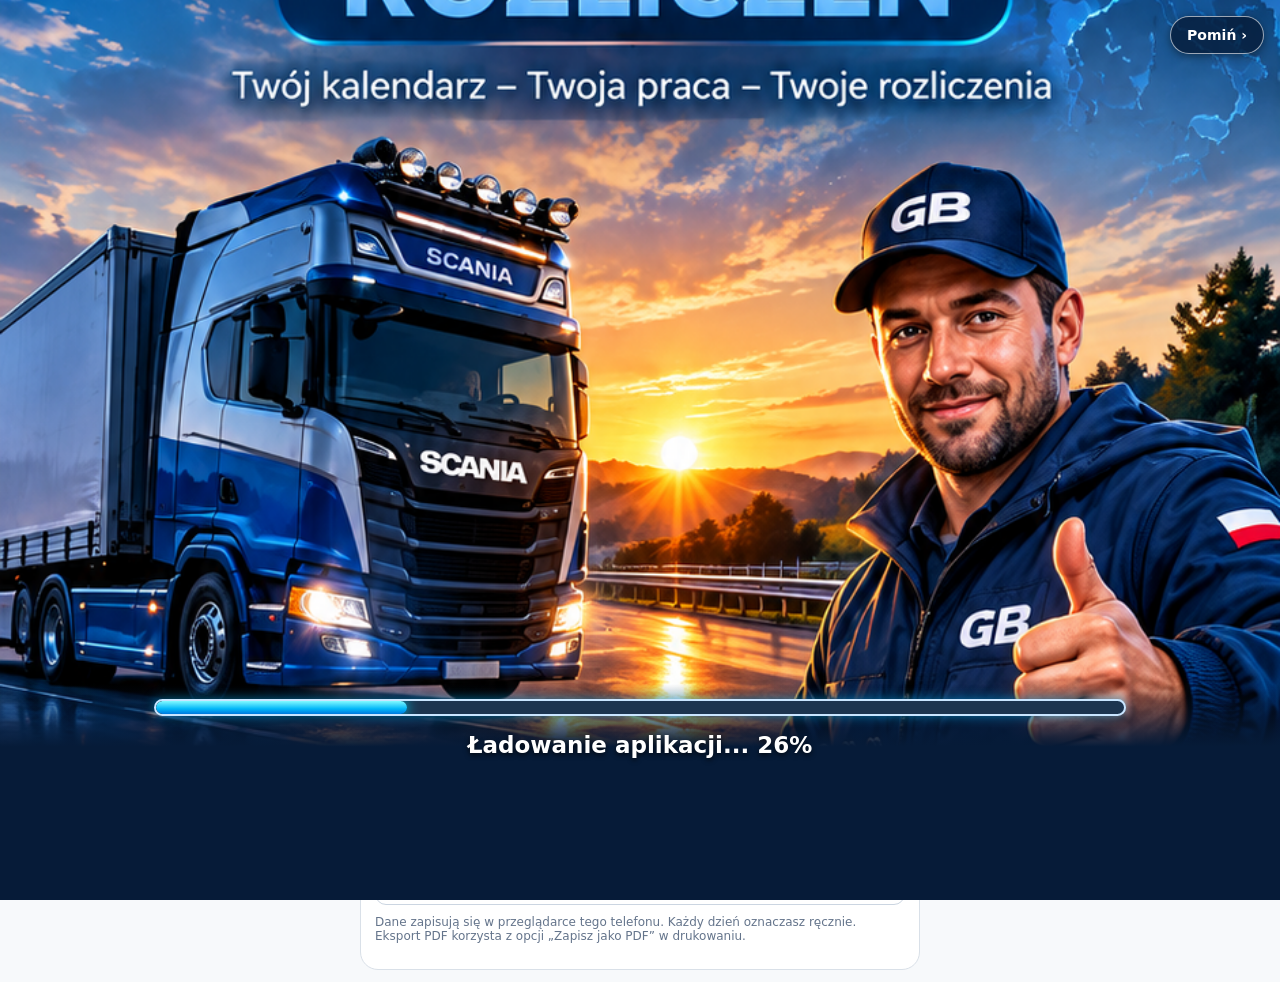
==== commit 79ef2734: "Aktualizacja kalendarza - GPS, flagi krajow i Android" ====
--- a/index.html
+++ b/index.html
@@ -1,6 +1,6 @@
 <!doctype html><html lang="pl"><head><meta charset="utf-8"><meta name="viewport" content="width=device-width,initial-scale=1"><title>Gigabajt — Kalendarz rozliczeń</title><style>
 :root{font-family:system-ui,-apple-system,Arial,sans-serif;color:#243347;background:#f7f9fb}*{box-sizing:border-box}body{margin:0;padding:12px}.app{max-width:560px;margin:auto;background:white;border:1px solid #d9e0e8;border-radius:18px;padding:14px}h1{font-size:20px;margin:4px 0 15px}h2{font-size:17px;text-align:center;margin:10px 0}.calendar{display:grid;grid-template-columns:repeat(7,minmax(0,1fr));gap:3px}.weekday{text-align:center;color:#64748b;font-size:12px;padding:5px 0}.day{aspect-ratio:1;border:1px solid #d5dce5;border-radius:9px;background:white;display:flex;flex-direction:column;justify-content:space-between;align-items:center;padding:1px 0;min-width:0;color:#182739;cursor:pointer}.day .money{font-size:clamp(8px,2.3vw,11px);color:#2176a8;font-weight:700;min-height:12px;white-space:nowrap}.day .date{font-size:16px}.day .icons{height:17px;display:flex;justify-content:center;align-items:center}.day.start{background:#fff2d2}.day.trip,.day.end{background:#e2f2e9}.day.vacation{background:#efe9fa}.day.selected{outline:2px solid #287db8}.legend{display:flex;gap:18px;align-items:center;margin:14px 0;font-size:14px}.symbol{display:inline-flex;align-items:center;justify-content:center;font-size:16px;line-height:1}.truck{color:#227eb9}.house{color:#278854}.symbol svg{width:18px;height:18px;stroke:currentColor;fill:none;stroke-width:1.9;stroke-linecap:round;stroke-linejoin:round}.day .symbol svg{width:17px;height:17px}.panel{border:1px solid #d9e0e8;border-radius:14px;padding:14px;margin:14px 0}.panel h3{margin:0 0 15px;font-size:19px}.choice{display:flex;gap:9px;align-items:center;margin:14px 0;font-size:16px}.choice input{accent-color:#222;width:19px;height:19px}label.field{display:block;font-size:14px;margin:14px 0 6px}input[type=text],input[type=number]{width:100%;border:1px solid #9ca3af;border-radius:12px;padding:13px;font-size:17px;background:white;color:#243347}button{cursor:pointer;font:inherit}.btn{border:1px solid #227eb9;border-radius:11px;padding:12px;background:#227eb9;color:white;width:100%;margin-top:10px}.btn.danger{color:#b91c1c;border-color:#efb1b1;background:white}.btn.secondary{background:white;color:#243347;border-color:#cbd5e1}.head{display:flex;justify-content:space-between;align-items:center;gap:8px}.head button{border:0;background:transparent;font-size:24px;color:#64748b}.settings{width:100%;border:0;border-radius:10px;background:#f1f5f9;text-align:left;padding:14px;font-weight:650;margin:8px 0}.choices{display:grid;grid-template-columns:1fr 1fr;gap:10px}.tile{border:1px solid #d5dce5;border-radius:12px;background:white;padding:16px 8px;min-height:88px}.tile.active{border:2px solid #278854}.muted{font-size:13px;color:#64748b}.total{display:flex;justify-content:space-between;align-items:center;gap:8px;font-weight:650;margin:15px 0}.total strong{color:#20834c;font-size:21px;white-space:nowrap}.error{color:#b91c1c;font-size:13px}.hint{color:#64748b;font-size:12px;margin-top:10px}.printhead{display:none}@media print{body{padding:0;background:white}.app{max-width:none;border:0}.no-print,.panel,.settings{display:none!important}.printhead{display:block}.day{break-inside:avoid}.calendar{max-width:700px}.day .money{font-size:12px}.day .date{font-size:18px}.day{height:75px;aspect-ratio:auto}.report{display:block!important}h1{font-size:24px}}.report{display:none}.report table{border-collapse:collapse;width:100%;font-size:12px}.report td,.report th{border:1px solid #ccc;padding:5px;text-align:left}
- .gb-month-nav{display:flex;align-items:center;justify-content:center;gap:14px;margin:8px 0 18px}.gb-month-nav h2{margin:0;flex:1;text-align:center}.gb-month-nav button{border:1px solid #cbd5e1;background:#f7fafc;color:#16476c;border-radius:12px;padding:8px 13px;font-size:20px;cursor:pointer}@media print{.gb-month-nav button{display:none}.gb-month-nav{margin:0}} </style><link rel="stylesheet" href="gb-dodatki.css?v=2.5.0"><link rel="stylesheet" href="gb-start.css?v=2.6.0"></head><body><header id="gbHeader" class="gb-header no-print"><div class="gb-illustration" aria-hidden="true"></div><div class="gb-title"><div class="gb-logo">GB <span>▦</span></div><div id="gbSubTitle">Kalendarz rozliczeń</div></div><div class="gb-actions"><div class="gb-clock" id="gbClock"><b id="gbTime">--:--</b><small id="gbDate">--.--.----</small></div><button class="gb-gear" id="gbGear" type="button">⚙<small id="gbSettingsLabel">Ustawienia</small></button></div></header><section id="gbAppSettings" class="gb-options no-print" hidden></section><main class="app"><h1>Gigabajt — Kalendarz rozliczeń</h1><div class="gb-month-nav no-print"><button type="button" id="gbPrevMonth" aria-label="Poprzedni miesiąc">❮</button><h2 id="month"></h2><button type="button" id="gbNextMonth" aria-label="Następny miesiąc">❯</button></div><div id="calendar" class="calendar"></div><div class="legend"><span><span class="symbol truck" id="legendTruck"></span> W trasie</span><span><span class="symbol house" id="legendHouse"></span> W domu</span></div><div id="editor" class="panel no-print" hidden></div><hr class="no-print"><button class="settings no-print" id="settingsButton">⚙ Ustawienia rozliczenia <span style="float:right">⌄</span></button><div id="settingsBody" class="panel no-print" hidden></div><hr><div class="total"><span>Razem za miesiąc</span><strong id="total">0,00 zł</strong></div><button class="btn secondary no-print" id="pdf">▤ Zapisz w PDF</button><p class="hint no-print">Dane zapisują się w przeglądarce tego telefonu. Każdy dzień oznaczasz ręcznie. Eksport PDF korzysta z opcji „Zapisz jako PDF” w drukowaniu.</p><section class="report" id="report"></section></main><script>
+ .gb-month-nav{display:flex;align-items:center;justify-content:center;gap:14px;margin:8px 0 18px}.gb-month-nav h2{margin:0;flex:1;text-align:center}.gb-month-nav button{border:1px solid #cbd5e1;background:#f7fafc;color:#16476c;border-radius:12px;padding:8px 13px;font-size:20px;cursor:pointer}@media print{.gb-month-nav button{display:none}.gb-month-nav{margin:0}} </style><link rel="stylesheet" href="gb-dodatki.css?v=2.5.0"><link rel="stylesheet" href="gb-start.css?v=2.6.0"></head><body><header id="gbHeader" class="gb-header no-print"><div class="gb-illustration" aria-hidden="true"></div><div class="gb-title"><div class="gb-logo">GB <span>▦</span></div><div id="gbSubTitle">Kalendarz rozliczeń</div></div><div class="gb-actions"><div class="gb-clock" id="gbClock"><b id="gbTime">--:--</b><small id="gbDate">--.--.----</small></div><button class="gb-gear" id="gbGear" type="button">⚙<small id="gbSettingsLabel">Ustawienia</small></button></div><div id="gbTrafficBanner" role="button" tabindex="0" style="margin:5px 10px 7px;padding:7px 10px;border-radius:10px;background:#922b32;color:white;font-size:12px;display:flex;align-items:center;gap:8px;cursor:pointer"><span style="font-size:19px">🚛</span><span id="gbTrafficStatus">Zakazy jazdy · sprawdzanie danych…</span><span style="margin-left:auto">›</span></div></header><section id="gbAppSettings" class="gb-options no-print" hidden></section><main class="app"><h1>Gigabajt — Kalendarz rozliczeń</h1><div class="gb-month-nav no-print"><button type="button" id="gbPrevMonth" aria-label="Poprzedni miesiąc">❮</button><h2 id="month"></h2><button type="button" id="gbNextMonth" aria-label="Następny miesiąc">❯</button></div><div id="calendar" class="calendar"></div><div class="legend"><span><span class="symbol truck" id="legendTruck"></span> W trasie</span><span><span class="symbol house" id="legendHouse"></span> W domu</span></div><div id="editor" class="panel no-print" hidden></div><hr class="no-print"><button class="settings no-print" id="settingsButton">⚙ Ustawienia rozliczenia <span style="float:right">⌄</span></button><div id="settingsBody" class="panel no-print" hidden></div><hr><div class="total"><span>Razem za miesiąc</span><strong id="total">0,00 zł</strong></div><button class="btn secondary no-print" id="pdf">▤ Zapisz w PDF</button><p class="hint no-print">Dane zapisują się w przeglądarce tego telefonu. Każdy dzień oznaczasz ręcznie. Eksport PDF korzysta z opcji „Zapisz jako PDF” w drukowaniu.</p><section class="report" id="report"></section></main><script>
 const truck='<span class="symbol truck"><svg viewBox="0 0 24 24"><path d="M3 5h12v12H3zM15 9h4l3 4v4h-7z"/><circle cx="7.5" cy="18" r="2"/><circle cx="18" cy="18" r="2"/></svg></span>';
 const house='<span class="symbol house"><svg viewBox="0 0 24 24"><path d="m3 11 9-8 9 8v10H3zM9 21v-8h6v8"/></svg></span>';
 const monthDate=new Date();let year=monthDate.getFullYear(),month=monthDate.getMonth();const monthNames=['stycznia','lutego','marca','kwietnia','maja','czerwca','lipca','sierpnia','września','października','listopada','grudnia'];
@@ -26,4 +26,5 @@
 function gbChangeMonth(delta){persist();let date=new Date(year,month+delta,1);year=date.getFullYear();month=date.getMonth();daysInMonth=new Date(year,month+1,0).getDate();storageKey=storageKeyFor(year,month);const old=state;state={days:{},system:old.system,rate:old.rate,vacationRate:old.vacationRate,kmRate:old.kmRate,mode:old.mode};try{const saved=JSON.parse(localStorage.getItem(storageKey)||'null');if(saved&&typeof saved==='object')state={...state,...saved,days:saved.days||{}}}catch(e){}selected=null;$('editor').hidden=true;settingsPage='closed';renderSettings();render()}
 $('gbPrevMonth').onclick=()=>gbChangeMonth(-1);$('gbNextMonth').onclick=()=>gbChangeMonth(1);
 $('pdf').onclick=()=>{if(window.GBAndroid&&typeof window.GBAndroid.savePdf==='function'){window.GBAndroid.savePdf()}else{window.print()}};render();
-</script><script src="gb-dodatki.js?v=2.5.0"></script><script src="gb-start.js?v=2.6.0" defer></script></body></html>
+</script><script src="gb-dodatki.js?v=2.5.0"></script><script src="gb-start.js?v=2.6.0" defer></script><script src="gb-zakazy.js"></script>
+</body></html>
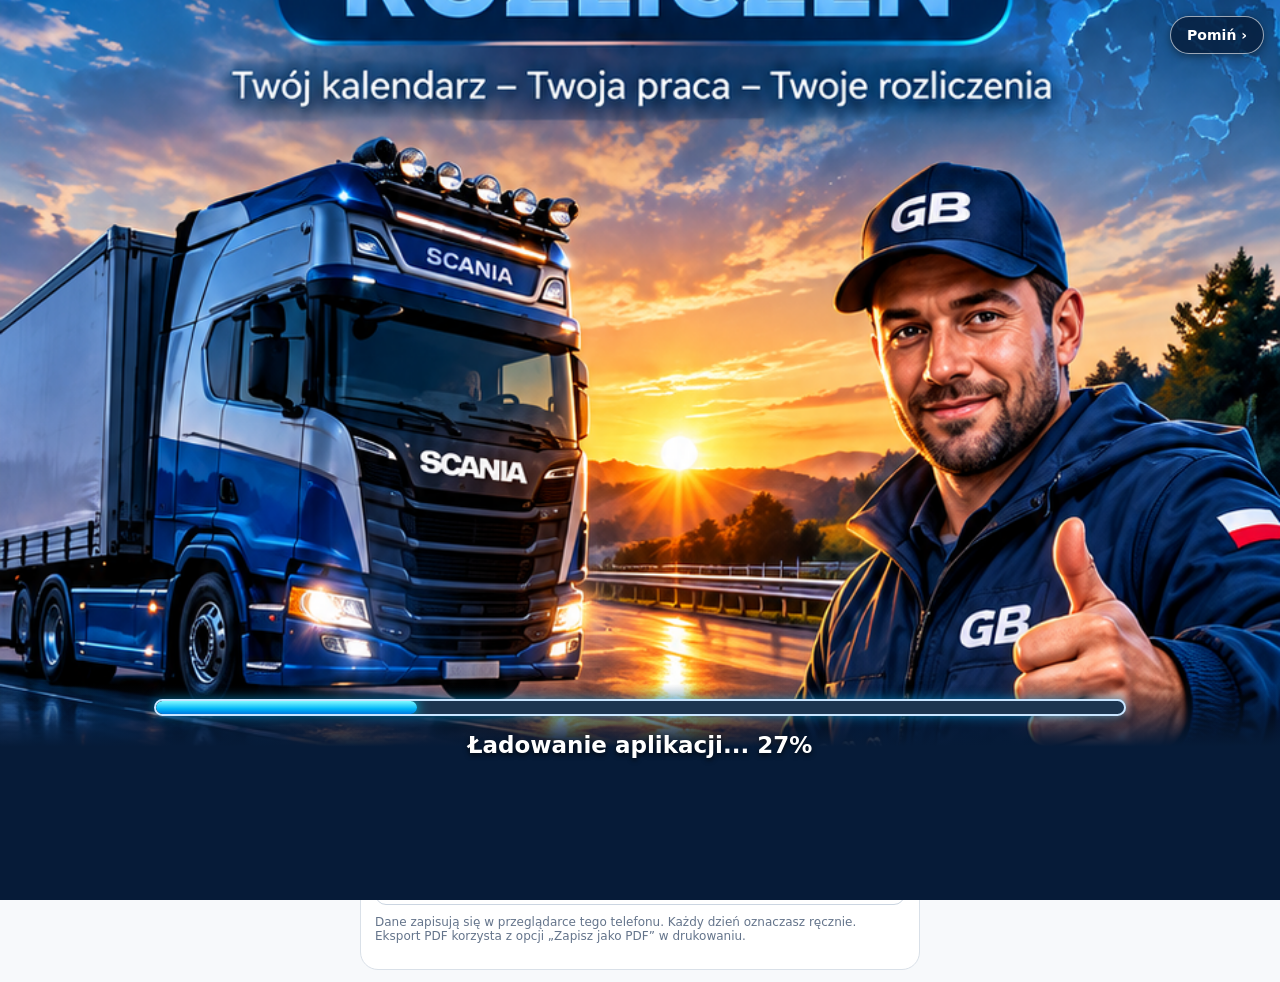
==== commit b0aba46a: "Podmiana piktogramu ciezarowki" ====
--- a/index.html
+++ b/index.html
@@ -1,6 +1,6 @@
 <!doctype html><html lang="pl"><head><meta charset="utf-8"><meta name="viewport" content="width=device-width,initial-scale=1"><title>Gigabajt — Kalendarz rozliczeń</title><style>
 :root{font-family:system-ui,-apple-system,Arial,sans-serif;color:#243347;background:#f7f9fb}*{box-sizing:border-box}body{margin:0;padding:12px}.app{max-width:560px;margin:auto;background:white;border:1px solid #d9e0e8;border-radius:18px;padding:14px}h1{font-size:20px;margin:4px 0 15px}h2{font-size:17px;text-align:center;margin:10px 0}.calendar{display:grid;grid-template-columns:repeat(7,minmax(0,1fr));gap:3px}.weekday{text-align:center;color:#64748b;font-size:12px;padding:5px 0}.day{aspect-ratio:1;border:1px solid #d5dce5;border-radius:9px;background:white;display:flex;flex-direction:column;justify-content:space-between;align-items:center;padding:1px 0;min-width:0;color:#182739;cursor:pointer}.day .money{font-size:clamp(8px,2.3vw,11px);color:#2176a8;font-weight:700;min-height:12px;white-space:nowrap}.day .date{font-size:16px}.day .icons{height:17px;display:flex;justify-content:center;align-items:center}.day.start{background:#fff2d2}.day.trip,.day.end{background:#e2f2e9}.day.vacation{background:#efe9fa}.day.selected{outline:2px solid #287db8}.legend{display:flex;gap:18px;align-items:center;margin:14px 0;font-size:14px}.symbol{display:inline-flex;align-items:center;justify-content:center;font-size:16px;line-height:1}.truck{color:#227eb9}.house{color:#278854}.symbol svg{width:18px;height:18px;stroke:currentColor;fill:none;stroke-width:1.9;stroke-linecap:round;stroke-linejoin:round}.day .symbol svg{width:17px;height:17px}.panel{border:1px solid #d9e0e8;border-radius:14px;padding:14px;margin:14px 0}.panel h3{margin:0 0 15px;font-size:19px}.choice{display:flex;gap:9px;align-items:center;margin:14px 0;font-size:16px}.choice input{accent-color:#222;width:19px;height:19px}label.field{display:block;font-size:14px;margin:14px 0 6px}input[type=text],input[type=number]{width:100%;border:1px solid #9ca3af;border-radius:12px;padding:13px;font-size:17px;background:white;color:#243347}button{cursor:pointer;font:inherit}.btn{border:1px solid #227eb9;border-radius:11px;padding:12px;background:#227eb9;color:white;width:100%;margin-top:10px}.btn.danger{color:#b91c1c;border-color:#efb1b1;background:white}.btn.secondary{background:white;color:#243347;border-color:#cbd5e1}.head{display:flex;justify-content:space-between;align-items:center;gap:8px}.head button{border:0;background:transparent;font-size:24px;color:#64748b}.settings{width:100%;border:0;border-radius:10px;background:#f1f5f9;text-align:left;padding:14px;font-weight:650;margin:8px 0}.choices{display:grid;grid-template-columns:1fr 1fr;gap:10px}.tile{border:1px solid #d5dce5;border-radius:12px;background:white;padding:16px 8px;min-height:88px}.tile.active{border:2px solid #278854}.muted{font-size:13px;color:#64748b}.total{display:flex;justify-content:space-between;align-items:center;gap:8px;font-weight:650;margin:15px 0}.total strong{color:#20834c;font-size:21px;white-space:nowrap}.error{color:#b91c1c;font-size:13px}.hint{color:#64748b;font-size:12px;margin-top:10px}.printhead{display:none}@media print{body{padding:0;background:white}.app{max-width:none;border:0}.no-print,.panel,.settings{display:none!important}.printhead{display:block}.day{break-inside:avoid}.calendar{max-width:700px}.day .money{font-size:12px}.day .date{font-size:18px}.day{height:75px;aspect-ratio:auto}.report{display:block!important}h1{font-size:24px}}.report{display:none}.report table{border-collapse:collapse;width:100%;font-size:12px}.report td,.report th{border:1px solid #ccc;padding:5px;text-align:left}
- .gb-month-nav{display:flex;align-items:center;justify-content:center;gap:14px;margin:8px 0 18px}.gb-month-nav h2{margin:0;flex:1;text-align:center}.gb-month-nav button{border:1px solid #cbd5e1;background:#f7fafc;color:#16476c;border-radius:12px;padding:8px 13px;font-size:20px;cursor:pointer}@media print{.gb-month-nav button{display:none}.gb-month-nav{margin:0}} </style><link rel="stylesheet" href="gb-dodatki.css?v=2.5.0"><link rel="stylesheet" href="gb-start.css?v=2.6.0"></head><body><header id="gbHeader" class="gb-header no-print"><div class="gb-illustration" aria-hidden="true"></div><div class="gb-title"><div class="gb-logo">GB <span>▦</span></div><div id="gbSubTitle">Kalendarz rozliczeń</div></div><div class="gb-actions"><div class="gb-clock" id="gbClock"><b id="gbTime">--:--</b><small id="gbDate">--.--.----</small></div><button class="gb-gear" id="gbGear" type="button">⚙<small id="gbSettingsLabel">Ustawienia</small></button></div><div id="gbTrafficBanner" role="button" tabindex="0" style="margin:5px 10px 7px;padding:7px 10px;border-radius:10px;background:#922b32;color:white;font-size:12px;display:flex;align-items:center;gap:8px;cursor:pointer"><span style="font-size:19px">🚛</span><span id="gbTrafficStatus">Zakazy jazdy · sprawdzanie danych…</span><span style="margin-left:auto">›</span></div></header><section id="gbAppSettings" class="gb-options no-print" hidden></section><main class="app"><h1>Gigabajt — Kalendarz rozliczeń</h1><div class="gb-month-nav no-print"><button type="button" id="gbPrevMonth" aria-label="Poprzedni miesiąc">❮</button><h2 id="month"></h2><button type="button" id="gbNextMonth" aria-label="Następny miesiąc">❯</button></div><div id="calendar" class="calendar"></div><div class="legend"><span><span class="symbol truck" id="legendTruck"></span> W trasie</span><span><span class="symbol house" id="legendHouse"></span> W domu</span></div><div id="editor" class="panel no-print" hidden></div><hr class="no-print"><button class="settings no-print" id="settingsButton">⚙ Ustawienia rozliczenia <span style="float:right">⌄</span></button><div id="settingsBody" class="panel no-print" hidden></div><hr><div class="total"><span>Razem za miesiąc</span><strong id="total">0,00 zł</strong></div><button class="btn secondary no-print" id="pdf">▤ Zapisz w PDF</button><p class="hint no-print">Dane zapisują się w przeglądarce tego telefonu. Każdy dzień oznaczasz ręcznie. Eksport PDF korzysta z opcji „Zapisz jako PDF” w drukowaniu.</p><section class="report" id="report"></section></main><script>
+ .gb-month-nav{display:flex;align-items:center;justify-content:center;gap:14px;margin:8px 0 18px}.gb-month-nav h2{margin:0;flex:1;text-align:center}.gb-month-nav button{border:1px solid #cbd5e1;background:#f7fafc;color:#16476c;border-radius:12px;padding:8px 13px;font-size:20px;cursor:pointer}@media print{.gb-month-nav button{display:none}.gb-month-nav{margin:0}} </style><link rel="stylesheet" href="gb-dodatki.css?v=2.5.0"><link rel="stylesheet" href="gb-start.css?v=2.6.0"></head><body><header id="gbHeader" class="gb-header no-print"><div class="gb-illustration" aria-hidden="true"></div><div class="gb-title"><div class="gb-logo">GB <span>▦</span></div><div id="gbSubTitle">Kalendarz rozliczeń</div></div><div class="gb-actions"><div class="gb-clock" id="gbClock"><b id="gbTime">--:--</b><small id="gbDate">--.--.----</small></div><button class="gb-gear" id="gbGear" type="button">⚙<small id="gbSettingsLabel">Ustawienia</small></button></div><div id="gbTrafficBanner" role="button" tabindex="0" style="margin:5px 10px 7px;padding:7px 10px;border-radius:10px;background:#922b32;color:white;font-size:12px;display:flex;align-items:center;gap:8px;cursor:pointer"><span style="font-size:19px"><img src="GB-ciezarowka-biala-transparent.png" style="width:25px;height:19px;object-fit:contain;display:block"></span><span id="gbTrafficStatus">Zakazy jazdy · sprawdzanie danych…</span><span style="margin-left:auto">›</span></div></header><section id="gbAppSettings" class="gb-options no-print" hidden></section><main class="app"><h1>Gigabajt — Kalendarz rozliczeń</h1><div class="gb-month-nav no-print"><button type="button" id="gbPrevMonth" aria-label="Poprzedni miesiąc">❮</button><h2 id="month"></h2><button type="button" id="gbNextMonth" aria-label="Następny miesiąc">❯</button></div><div id="calendar" class="calendar"></div><div class="legend"><span><span class="symbol truck" id="legendTruck"></span> W trasie</span><span><span class="symbol house" id="legendHouse"></span> W domu</span></div><div id="editor" class="panel no-print" hidden></div><hr class="no-print"><button class="settings no-print" id="settingsButton">⚙ Ustawienia rozliczenia <span style="float:right">⌄</span></button><div id="settingsBody" class="panel no-print" hidden></div><hr><div class="total"><span>Razem za miesiąc</span><strong id="total">0,00 zł</strong></div><button class="btn secondary no-print" id="pdf">▤ Zapisz w PDF</button><p class="hint no-print">Dane zapisują się w przeglądarce tego telefonu. Każdy dzień oznaczasz ręcznie. Eksport PDF korzysta z opcji „Zapisz jako PDF” w drukowaniu.</p><section class="report" id="report"></section></main><script>
 const truck='<span class="symbol truck"><svg viewBox="0 0 24 24"><path d="M3 5h12v12H3zM15 9h4l3 4v4h-7z"/><circle cx="7.5" cy="18" r="2"/><circle cx="18" cy="18" r="2"/></svg></span>';
 const house='<span class="symbol house"><svg viewBox="0 0 24 24"><path d="m3 11 9-8 9 8v10H3zM9 21v-8h6v8"/></svg></span>';
 const monthDate=new Date();let year=monthDate.getFullYear(),month=monthDate.getMonth();const monthNames=['stycznia','lutego','marca','kwietnia','maja','czerwca','lipca','sierpnia','września','października','listopada','grudnia'];
